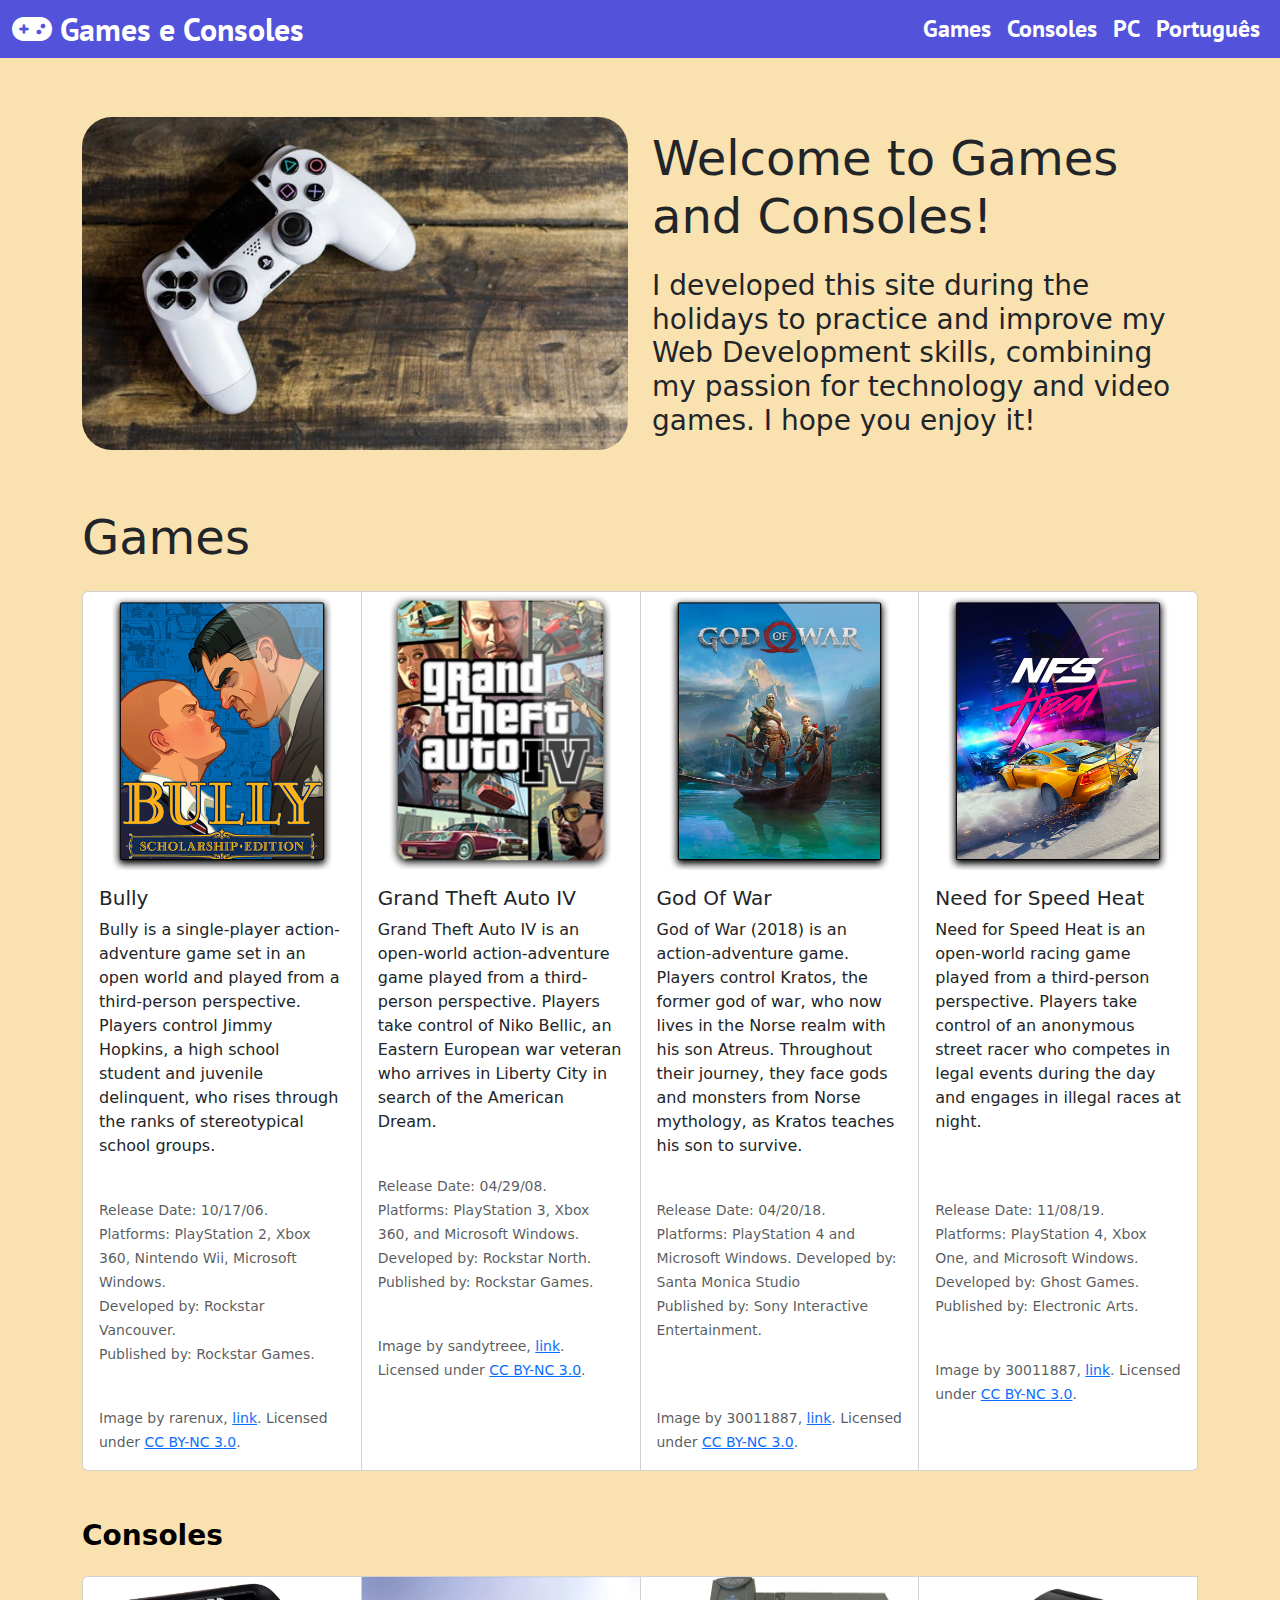
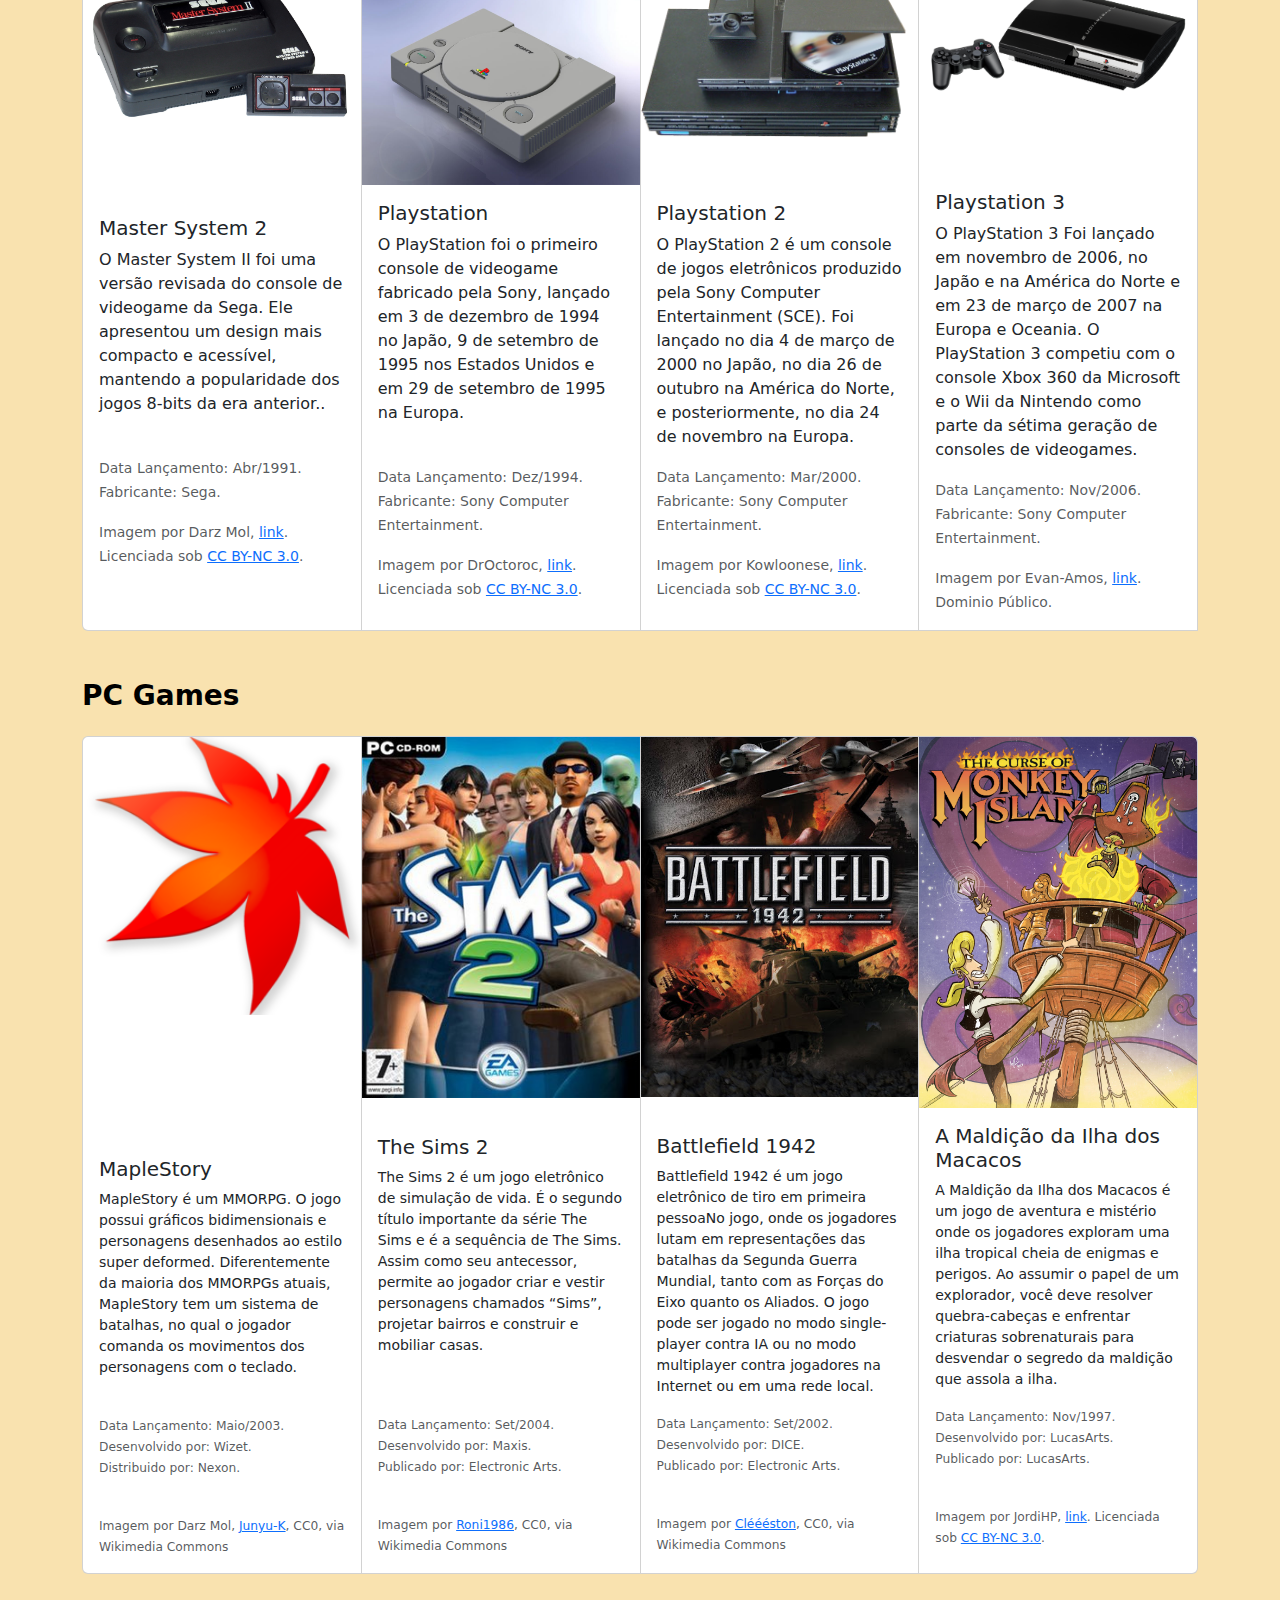
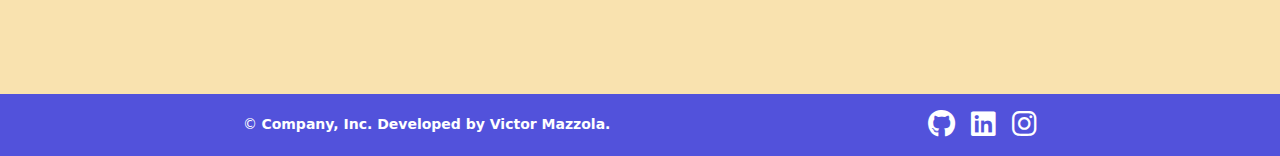
==== index-en.html @ b98959a1 "add english games section" ====
<!DOCTYPE html>
<html lang="pt-br">

<head>
    <meta charset="UTF-8">
    <meta name="viewport" content="width=device-width, initial-scale=1.0">
    <title>Projeto Games Favoritos</title>
    <link rel="icon" type="svg" sizes="32x32" href="./images/gamepad-solid.svg">
    <!-- Bootstrap -->
    <link href="https://cdn.jsdelivr.net/npm/bootstrap@5.3.3/dist/css/bootstrap.min.css" rel="stylesheet"
        integrity="sha384-QWTKZyjpPEjISv5WaRU9OFeRpok6YctnYmDr5pNlyT2bRjXh0JMhjY6hW+ALEwIH" crossorigin="anonymous">
    <link rel="stylesheet" href="https://cdnjs.cloudflare.com/ajax/libs/font-awesome/6.0.0-beta3/css/all.min.css">

    <!-- Fim Bootstrap -->

    <!-- Google Fonte -->
    <link rel="preconnect" href="https://fonts.googleapis.com">
    <link rel="preconnect" href="https://fonts.gstatic.com" crossorigin>
    <link href="https://fonts.googleapis.com/css2?family=PT+Sans:ital,wght@0,400;0,700;1,400;1,700&display=swap"
        rel="stylesheet">
    <!-- Fim Google Fonte -->



    <link rel="stylesheet" href="/css/styles.css">
    <link rel="stylesheet" href="/css/responsiveness.css">
</head>

<body>

    <header class="header-fluid mt-0 mb-5">
        <nav class="navbar navbar-expand-lg">
            <div class="container-fluid">
                <a class="navbar-brand titulo-grande hover-effect" href="#"><i
                        class="fa-solid fa-gamepad me-2"></i>Games e Consoles</a>
                <button class="navbar-toggler" type="button" data-bs-toggle="collapse"
                    data-bs-target="#navbarSupportedContent" aria-controls="navbarSupportedContent"
                    aria-expanded="false" aria-label="Toggle navigation">
                    <span class="navbar-toggler-icon"></span>
                </button>
                <div class="collapse navbar-collapse" id="navbarSupportedContent">
                    <ul class="navbar-nav ms-auto mb-2 mb-lg-0">
                        <li class="nav-item">
                            <a class="nav-link titulo-pequeno" aria-current="page" href="#games">Games</a>
                        </li>
                        <li class="nav-item titulo-pequeno">
                            <a class="nav-link" href="#consoles">Consoles</a>
                        </li>
                        <li class="nav-item titulo-pequeno">
                            <a class="nav-link" href="#pc">PC</a>
                        </li>
                        <li class="nav-item titulo-pequeno">
                            <a class="nav-link" href="./index.html">Português</a>
                        </li>
                    </ul>
                </div>
            </div>
        </nav>
    </header>

    <!-------------------------------------- start -------------------------------------->
    <section class="container start my-5" id="start">
        <div class="row d-flex align-items-center justify-content-between">
            <div class="col-lg-6 text-center">
                <img src="./images/dualshock.jpg" alt="PlayStation Controller" class="img-fluid dualshock">
            </div>
            <div class="col-lg-6">
                <h2 class="my-title medium-title display-5 my-4">Welcome to Games and Consoles!</h2>
                <h3 class="mb-4"> I developed this site during the holidays to practice and improve
                    my Web Development skills, combining my passion for technology and video games.
                    I hope you enjoy it!</h3>
            </div>
        </div>
    </section>
    <!-------------------------------------- end start -------------------------------------->


    <!-------------------------------------- inicio games ---------------------------------->
    <section class="container games my-5" id="games">
        <h2 class="my-title medium-title display-5 my-4">Games</h2>

        <div class="card-group">
            <div class="card">
                <img src="./images/bully.png" class="card-img-top" alt="Bully">
                <div class="card-body">
                    <h5 class="card-title">Bully</h5>
                    <p class="card-text">Bully is a single-player action-adventure game set in an open world and played
                        from a third-person perspective. Players control Jimmy Hopkins, a high school student and
                        juvenile delinquent, who rises through the ranks of stereotypical school groups.</p>
                    <br>
                    <p class="card-text"><small class="text-body-secondary">Release Date: 10/17/06. <br> Platforms:
                            PlayStation 2, Xbox 360, Nintendo Wii, Microsoft Windows. <br> Developed by: Rockstar
                            Vancouver. <br> Published by: Rockstar Games.</small></p>
                    <p class="card-text"><small class="text-muted"><br>Image by rarenux, <a
                                href="https://www.deviantart.com/rarenux/art/Bully-Scholarship-Edition-Icon-755858282"
                                target="_blank" rel="noopener noreferrer">link</a>. Licensed under <a
                                href="https://creativecommons.org/licenses/by-nc/3.0/" target="_blank"
                                rel="noopener noreferrer">CC BY-NC 3.0</a>.</small></p>
                </div>
            </div>
            <div class="card">
                <img src="./images/gta 4.png" class="card-img-top" alt="Gta IV">
                <div class="card-body">
                    <h5 class="card-title">Grand Theft Auto IV</h5>
                    <p class="card-text">Grand Theft Auto IV is an open-world action-adventure game played from a
                        third-person perspective. Players take control of Niko Bellic, an Eastern European war veteran
                        who arrives in Liberty City in search of the American Dream.</p>
                    <br>
                    <p class="card-text"><small class="text-body-secondary">Release Date: 04/29/08. <br> Platforms:
                            PlayStation 3, Xbox 360, and Microsoft Windows. <br> Developed by: Rockstar North. <br>
                            Published by: Rockstar Games.</small></p>
                    <p class="card-text"><small class="text-muted"><br>Image by sandytreee, <a
                                href="https://www.deviantart.com/sandytreee/art/GTA-IV-363279186" target="_blank"
                                rel="noopener noreferrer">link</a>. Licensed under <a
                                href="https://creativecommons.org/licenses/by-nc/3.0/" target="_blank"
                                rel="noopener noreferrer">CC BY-NC 3.0</a>.</small></p>
                </div>
            </div>
            <div class="card">
                <img src="./images/GodOfWar.png" class="card-img-top" alt="God of War">
                <div class="card-body">
                    <h5 class="card-title">God Of War</h5>
                    <p class="card-text">God of War (2018) is an action-adventure game. Players control Kratos, the
                        former god of war, who now lives in the Norse realm with his son Atreus. Throughout their
                        journey, they face gods and monsters from Norse mythology, as Kratos teaches his son to survive.
                    </p>
                    <br>
                    <p class="card-text"><small class="text-body-secondary">Release Date: 04/20/18. <br> Platforms:
                            PlayStation 4 and Microsoft Windows. Developed by: Santa Monica Studio <br> Published by:
                            Sony Interactive Entertainment.</small></p>
                    <br><br>
                    <p class="card-text"><small class="text-muted">Image by 30011887, <a
                                href="https://www.deviantart.com/30011887/art/God-Of-War-Icon-903920233" target="_blank"
                                rel="noopener noreferrer">link</a>. Licensed under <a
                                href="https://creativecommons.org/licenses/by-nc/3.0/" target="_blank"
                                rel="noopener noreferrer">CC BY-NC 3.0</a>.</small></p>
                </div>
            </div>
            <div class="card">
                <img src="./images/nfs heat.png" class="card-img-top" alt="Need for Speed Heat">
                <div class="card-body">
                    <h5 class="card-title">Need for Speed Heat</h5>
                    <p class="card-text">Need for Speed Heat is an open-world racing game played from a third-person
                        perspective. Players take control of an anonymous street racer who competes in legal events
                        during the day and engages in illegal races at night.</p>
                    <br><br>
                    <p class="card-text"><small class="text-body-secondary">Release Date: 11/08/19. <br> Platforms:
                            PlayStation 4, Xbox One, and Microsoft Windows. <br> Developed by: Ghost Games. <br>
                            Published by: Electronic Arts.</small></p>
                    <br>
                    <p class="card-text"><small class="text-muted">Image by 30011887, <a
                                href="https://www.deviantart.com/30011887/art/Need-For-Speed-Heat-Icon-809654886"
                                target="_blank" rel="noopener noreferrer">link</a>. Licensed under <a
                                href="https://creativecommons.org/licenses/by-nc/3.0/" target="_blank"
                                rel="noopener noreferrer">CC BY-NC 3.0</a>.</small></p>
                </div>
            </div>
        </div>
    </section>


    <!----------------------------------- fim games - -------------------------------------->

    <!-------------------------------------- inicio consoles ---------------------------------->
    <section class="container consoles my-5" id="consoles">
        <h2 class="my-title titulo-medio display-5 my-4">Consoles</h2>


        <div class="card-group">
            <div class="card">
                <img src="./images/Master_System_II.jpg" class="card-img-top" alt="Master System 2">
                <div class="card-body"><br><br><br>
                    <h5 class="card-title">Master System 2</h5>
                    <p class="card-text">O Master System II foi uma versão revisada do console de videogame da Sega. Ele
                        apresentou um design mais compacto e acessível, mantendo a popularidade dos jogos 8-bits da era
                        anterior..</p><br>
                    <p class="card-text"><small class="text-body-secondary">Data Lançamento: Abr/1991. <br> Fabricante:
                            Sega.</small></p>
                    <p class="card-text"><small class="text-muted">Imagem por Darz Mol, <a
                                href="https://commons.wikimedia.org/wiki/File:Master_System_II.jpg" target="_blank"
                                rel="noopener noreferrer">link</a>. Licenciada sob <a
                                href="https://creativecommons.org/licenses/by-nc/3.0/" target="_blank"
                                rel="noopener noreferrer">CC BY-NC 3.0</a>.</small></p>
                </div>
            </div>
            <div class="card">
                <img src="./images/playstation.jpg" class="card-img-top" alt="Playstation 1">
                <div class="card-body">
                    <h5 class="card-title">Playstation</h5>
                    <p class="card-text">O PlayStation foi o primeiro console de videogame fabricado pela Sony, lançado
                        em 3 de dezembro de 1994 no Japão, 9 de setembro de 1995 nos Estados Unidos e em 29 de setembro
                        de 1995 na Europa.</p>
                    <p class="card-text"><small class="text-body-secondary"><br>Data Lançamento: Dez/1994. <br>
                            Fabricante:
                            Sony Computer Entertainment.</small></p>
                    <p class="card-text"><small class="text-muted">Imagem por DrOctoroc, <a
                                href="https://www.deviantart.com/droctoroc/art/1-5-Scale-Sony-Playstation-501669407"
                                target="_blank" rel="noopener noreferrer">link</a>. Licenciada sob <a
                                href="https://creativecommons.org/licenses/by-nc/3.0/" target="_blank"
                                rel="noopener noreferrer">CC BY-NC 3.0</a>.</small></p>
                </div>
            </div>
            <div class="card">
                <img src="./images/playstation2.jpg" class="card-img-top" alt="Playstation 2">
                <div class="card-body">
                    <h5 class="card-title"><br><br>Playstation 2</h5>
                    <p class="card-text">O PlayStation 2 é um console de jogos eletrônicos produzido pela Sony Computer
                        Entertainment (SCE). Foi lançado no dia 4 de março de 2000 no Japão, no dia 26 de outubro na
                        América do Norte, e posteriormente, no dia 24 de novembro na Europa. </p>
                    <p class="card-text"><small class="text-body-secondary">Data Lançamento: Mar/2000. <br> Fabricante:
                            Sony Computer Entertainment.</small></p>
                    <p class="card-text"><small class="text-muted">Imagem por Kowloonese, <a
                                href="https://commons.wikimedia.org/wiki/File:PS2-_Both_original_and_slim.png"
                                target="_blank" rel="noopener noreferrer">link</a>. Licenciada sob <a
                                href="https://creativecommons.org/licenses/by-nc/3.0/" target="_blank"
                                rel="noopener noreferrer">CC BY-NC 3.0</a>.</small></p>
                </div>
            </div>
            <div class="card">
                <img src="./images/playstation3.jpg" class="card-img-top" alt="Playstation 3">
                <div class="card-body">
                    <h5 class="card-title"><br><br><br>Playstation 3</h5>
                    <p class="card-text">O PlayStation 3 Foi lançado em novembro de 2006, no Japão e na América do Norte
                        e em 23 de março de 2007 na Europa e Oceania. O PlayStation 3 competiu com o console Xbox 360 da
                        Microsoft e o Wii da Nintendo como parte da sétima geração de consoles de videogames.</p>
                    <p class="card-text"><small class="text-body-secondary">Data Lançamento: Nov/2006. <br> Fabricante:
                            Sony Computer Entertainment.</small></p>
                    <p class="card-text"><small class="text-muted">Imagem por Evan-Amos, <a
                                href="https://pt.wikipedia.org/wiki/PlayStation_3#/media/Ficheiro:Sony-PlayStation-3-CECHA01-wController-L.jpg"
                                target="_blank" rel="noopener noreferrer">link</a>. Dominio Público. <a href=""
                                target="_blank"></a>
                </div>
            </div>
        </div>



    </section>
    <!----------------------------------- fim consoles - -------------------------------------->

    <!-------------------------------------- inicio pc ---------------------------------->
    <section class="container pc my-5" id="pc">
        <h2 class="my-title titulo-medio display-5 my-4">PC Games</h2>


        <div class="card-group">
            <div class="card">
                <img src="./images/maplestory.png" class="card-img-top" alt="MapleStory">
                <div class="card-body"><br><br><br><br><br><br>
                    <h5 class="card-title">MapleStory</h5>
                    <p class="card-text">MapleStory é um MMORPG. O jogo possui
                        gráficos bidimensionais e personagens desenhados ao estilo super deformed. Diferentemente da
                        maioria dos MMORPGs atuais, MapleStory tem um sistema de batalhas, no qual o jogador comanda os
                        movimentos dos personagens com o teclado.</p><br>
                    <p class="card-text"><small class="text-body-secondary">Data Lançamento: Maio/2003. <br>
                            Desenvolvido por: Wizet. <br> Distribuido por:
                            Nexon.</small></p>
                    <p class="card-text"><small class="text-muted"><br>Imagem por Darz Mol, <a target="_blank"
                                href="https://commons.wikimedia.org/wiki/File:A_Maple_Icon_Like_MapleStory,May_2022.png">Junyu-K</a>,
                            CC0, via Wikimedia Commons </small></p>
                </div>
            </div>
            <div class="card">
                <img src="./images/Capa_TS2.jpg" class="card-img-top" alt="The Sims 2">
                <div class="card-body"><br>
                    <h5 class="card-title">The Sims 2</h5>
                    <p class="card-text">The Sims 2 é um jogo eletrônico de simulação de vida. É o segundo título
                        importante da série The Sims e é a sequência
                        de The Sims. Assim como seu antecessor, permite ao jogador criar e vestir personagens chamados
                        “Sims”, projetar bairros e construir e mobiliar casas.</p><br><br>
                    <p class="card-text"><small class="text-body-secondary">Data Lançamento: Set/2004. <br>
                            Desenvolvido por: Maxis. <br> Publicado por:
                            Electronic Arts.</small></p>
                    <p class="card-text"><small class="text-muted"><br>Imagem por <a target="_blank"
                                href="https://pt.wikipedia.org/wiki/Ficheiro:Capa_TS2.jpg#filelinks">Roni1986</a>,
                            CC0, via Wikimedia Commons </small></p>
                </div>
            </div>
            <div class="card">
                <img src="./images/battlefield.jpg" class="card-img-top" alt="Battlefield 1942">
                <div class="card-body"><br>
                    <h5 class="card-title">Battlefield 1942</h5>
                    <p class="card-text">Battlefield 1942 é um jogo eletrônico de tiro em primeira pessoaNo jogo, onde
                        os jogadores lutam em representações das batalhas da Segunda Guerra Mundial, tanto com as Forças
                        do Eixo quanto os Aliados. O jogo pode ser jogado no modo single-player contra IA ou no modo
                        multiplayer contra jogadores na
                        Internet ou em uma rede local.</p>
                    <p class="card-text"><small class="text-body-secondary">Data Lançamento: Set/2002. <br>
                            Desenvolvido por: DICE. <br> Publicado por:
                            Electronic Arts.</small></p>
                    <p class="card-text"><small class="text-muted"><br> Imagem por <a target="_blank"
                                href="https://pt.wikipedia.org/wiki/Ficheiro:Battlefield_1942_capa.png">Cléééston</a>,
                            CC0, via Wikimedia Commons </small></p>
                </div>
            </div>
            <div class="card">
                <img src="./images/monkey_island.jpg" class="card-img-top" alt="A Maldição da Ilha dos Macacos">
                <div class="card-body">
                    <h5 class="card-title">A Maldição da Ilha dos Macacos</h5>
                    <p class="card-text">A Maldição da Ilha dos Macacos é um jogo de aventura e mistério onde os
                        jogadores exploram uma ilha tropical cheia de enigmas e perigos. Ao assumir o papel de um
                        explorador, você deve resolver quebra-cabeças e enfrentar criaturas sobrenaturais para desvendar
                        o segredo da maldição que assola a ilha.</p>
                    <p class="card-text"><small class="text-body-secondary">Data Lançamento: Nov/1997. <br>
                            Desenvolvido por: LucasArts. <br> Publicado por:
                            LucasArts.</small></p>
                    <p class="card-text"><small class="text-muted"><br>Imagem por JordiHP, <a
                                href="https://www.deviantart.com/jordihp/art/Monkey-Island-3-Cover-865974500"
                                target="_blank" rel="noopener noreferrer">link</a>. Licenciada sob <a
                                href="https://creativecommons.org/licenses/by-nc/3.0/" target="_blank"
                                rel="noopener noreferrer">CC BY-NC 3.0</a>.</small></p>
                </div>
            </div>
        </div>



    </section>
    <!----------------------------------- fim pc - -------------------------------------->



    <!-- Bootstrap Bundle with Popper -->
    <script src="https://cdn.jsdelivr.net/npm/bootstrap@5.3.3/dist/js/bootstrap.bundle.min.js"></script>

    <!---------------------------- Inicio Footer --------------------------------->
    <br><br><br>
    <footer class="footer custom-footer">
        <span class="mb-3 mb-md-0">&copy; <b> Company, Inc. Developed by Victor Mazzola.</b></span>

        <ul class="nav col-md-4 justify-content-end list-unstyled d-flex">
            <li class="ms-3"><a class="text-body-secondary" href="https://github.com/vicmazzola" target="_blank"><i
                        class="fa-brands fa-github fa-2x"></i></a></li>
            <li class="ms-3"><a class="text-body-secondary" href="https://www.linkedin.com/in/victor-mazzola-59aa291a0/"
                    target="_blank"><i class="fa-brands fa-linkedin fa-2x"></i></a></li>
            <li class="ms-3"><a class="text-body-secondary" href="https://instagram.com/mazzola_" target="_blank"><i
                        class="fa-brands fa-instagram fa-2x"></i></a></li>
        </ul>
    </footer>
    <!---------------------------- Fim Footer --------------------------------->


</body>

</html>
---- css/styles.css ----
header {
    font-family: "PT Sans", sans-serif;
    background-color: #5252DB ;
    
}

body, html {
    overflow-x: hidden;
    
}

body {
    background-color: #F9E2AF ;
}

.titulo-grande {
    font-size: 2rem; 
    font-weight: bold; 
    color: #ffffff; 
}

.titulo-medio {
    font-size: 1.75rem; 
    font-weight: bold; 
    color: #000000; 

}

.titulo-pequeno {
    font-size: 1.5rem; 
    font-weight: bold; 
    color: #000000; 

}

/* --------------------------- START NAV BAR ------------------------------------------- */

.navbar {
    margin: 0;
    padding: 0;
    width: 100%;
    display: flex;
    justify-content: space-between; 
    align-items: center; 
}



.navbar-brand {
    color: #FFFFFF; 
    text-decoration: none; 
}

.navbar-brand:hover {
    color: #000000; 
    
}


.navbar-nav .nav-link {
    color: #FFFFFF; 
}


.navbar-nav .nav-link:hover {
    color: #000000; 
}

/* --------------------------- END NAV BAR -------------------------------------- */


.dualshock {
    border-radius: 30px;
}

.dualshock:hover {
    transform: scale(1.01);
    transition: transform 0.3s ease; 
    
}

/* --------------------------- CARDS ------------------------------------------- */


.card {
    transition: transform 0.3s ease;
    position: relative;
    overflow: hidden; 
}

.card:hover {
    transform: scale(1.02); 
}

.card img {
    transition: transform 0.3s ease;
}

.card:hover img {
    transform: scale(1.02); 
} 

/* --------------------------- END CARDS ---------------------------------------- */


/* --------------------------- FOOTER ------------------------------------------- */

.custom-footer {
    display: flex;
    flex-wrap: wrap;
    justify-content: center;
    align-items: center;
    padding-top: 1rem;    
    padding-bottom: 1rem; 
    background-color: #5252DB;
    color: white;
    
    

}

.custom-footer a {
    color: white !important; /* Garante que os links também fiquem brancos */
}



/* --------------------------- END FOOTER ------------------------------------------- */
---- css/responsiveness.css ----
@media (max-width: 430px) {
    .header-fluid {
        display: flex;
        flex-direction: column;
        
    }

    .titulo-grande {
        font-size: 1.75rem;
    }
    
    .titulo-medio {
        font-size: 1.50rem;
    }

    .navbar-toggler {
        margin-bottom: 15px; 
    }

    .navbar-toggler {
        margin-top: 15px; 
    }

    .navbar-brand:hover {
        color: white; 
        
    }
}
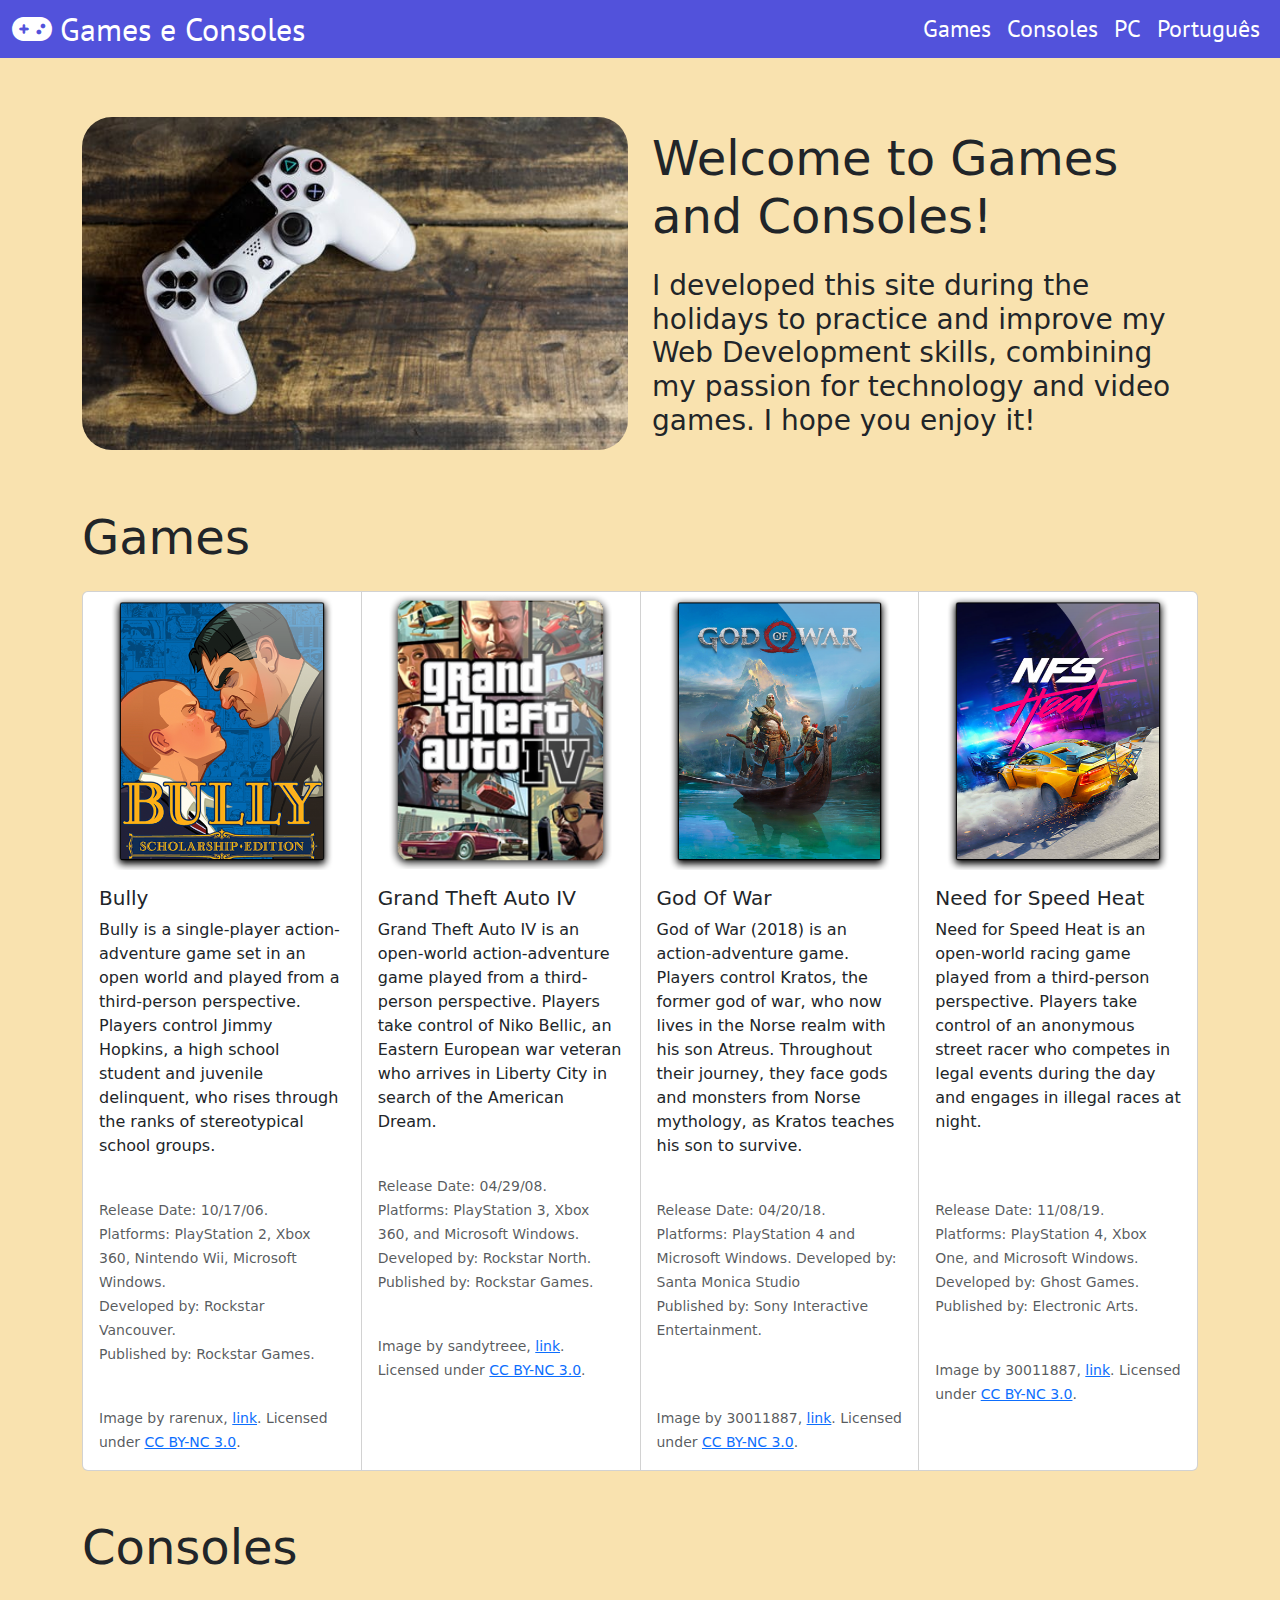
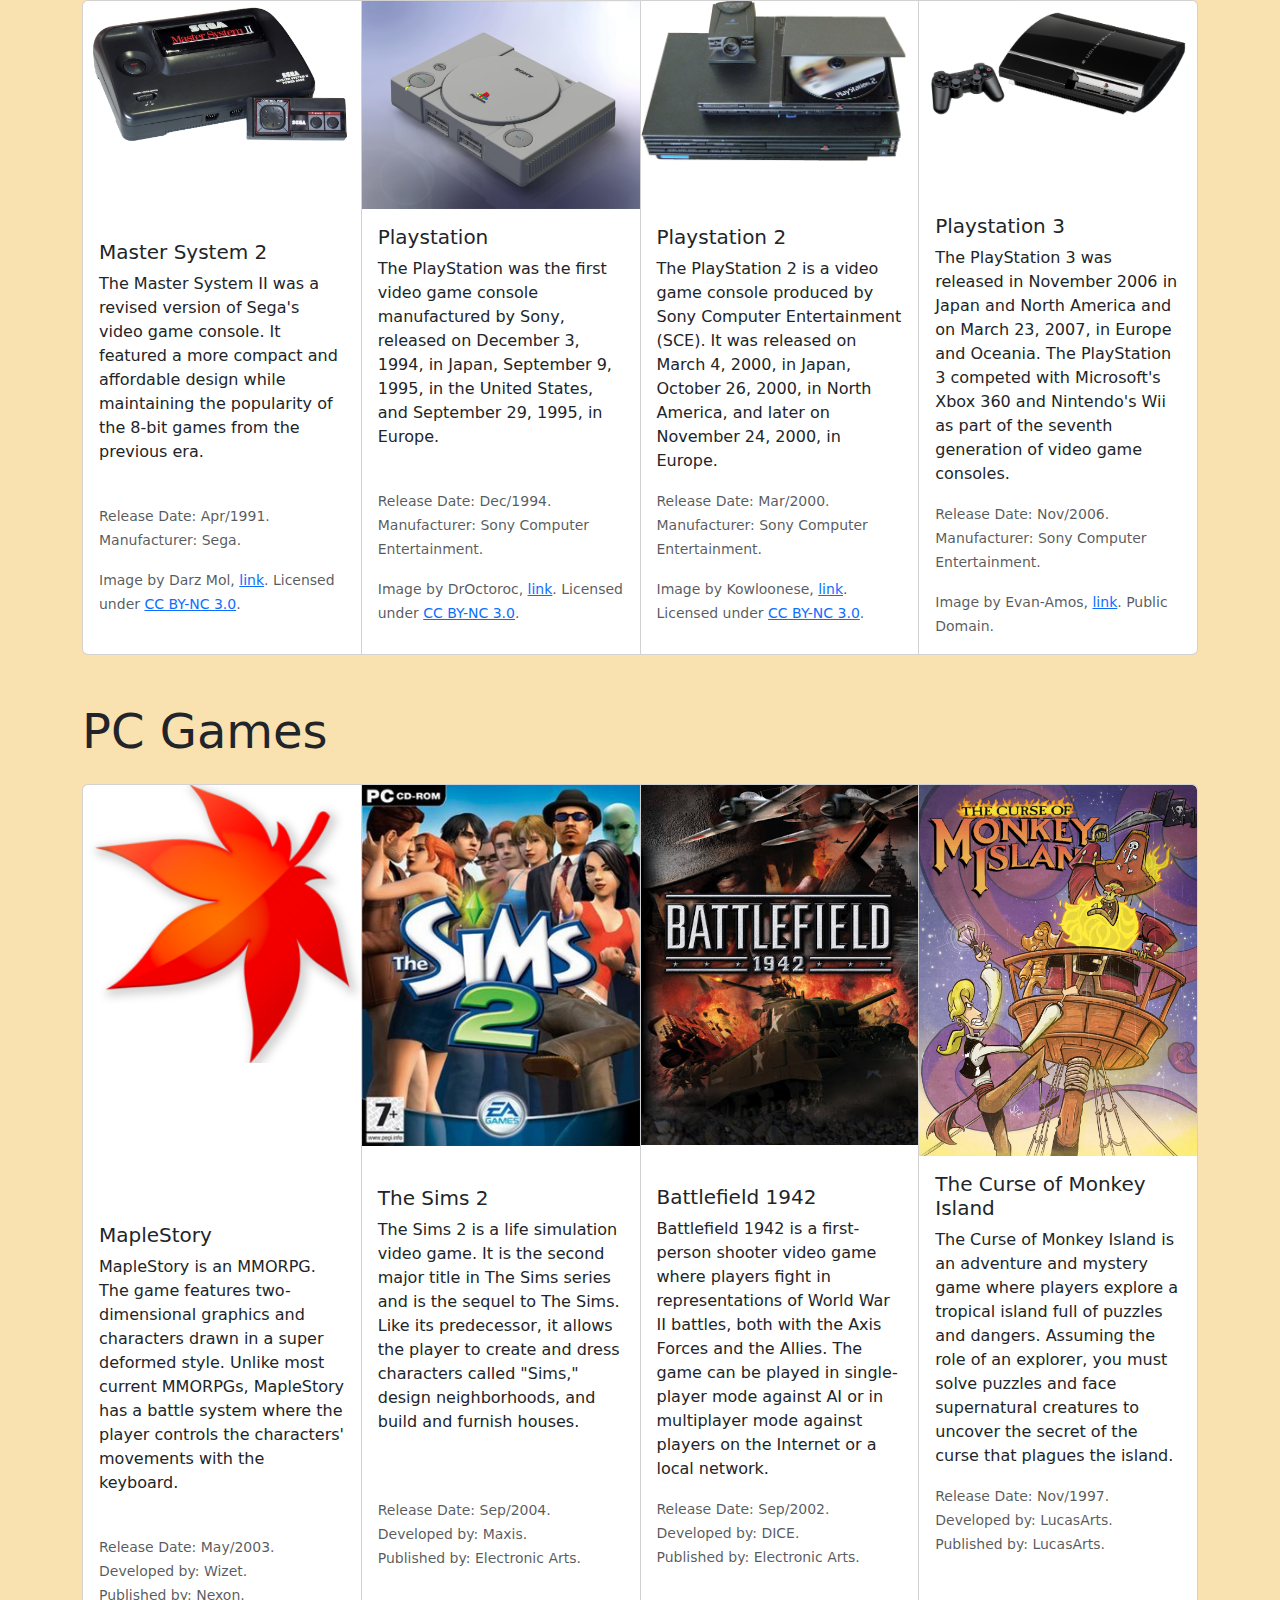
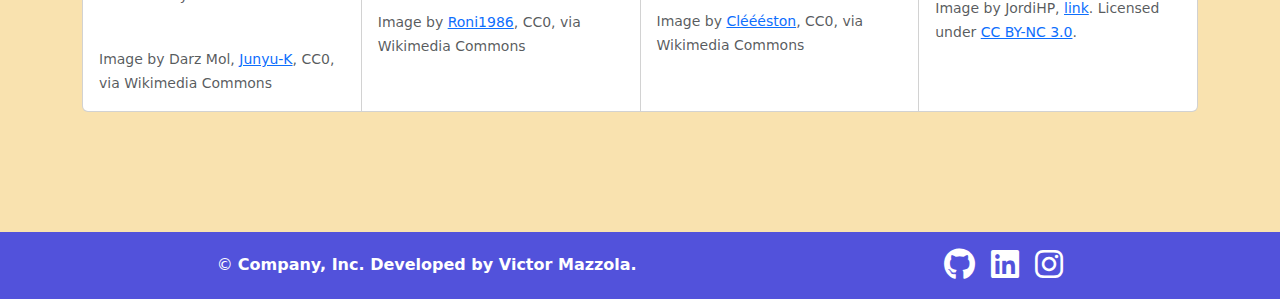
==== commit ab6e5d0d: "finish section pc" ====
--- a/index-en.html
+++ b/index-en.html
@@ -75,7 +75,7 @@
     <!-------------------------------------- end start -------------------------------------->
 
 
-    <!-------------------------------------- inicio games ---------------------------------->
+    <!-------------------------------------- start games ---------------------------------->
     <section class="container games my-5" id="games">
         <h2 class="my-title medium-title display-5 my-4">Games</h2>
 
@@ -157,166 +157,100 @@
             </div>
         </div>
     </section>
-
-
-    <!----------------------------------- fim games - -------------------------------------->
-
-    <!-------------------------------------- inicio consoles ---------------------------------->
+    <!----------------------------------- end games - -------------------------------------->
+
+
+    <!-------------------------------------- start consoles ---------------------------------->
     <section class="container consoles my-5" id="consoles">
-        <h2 class="my-title titulo-medio display-5 my-4">Consoles</h2>
-
-
+        <h2 class="my-title medium-title display-5 my-4">Consoles</h2>
+    
         <div class="card-group">
             <div class="card">
                 <img src="./images/Master_System_II.jpg" class="card-img-top" alt="Master System 2">
                 <div class="card-body"><br><br><br>
                     <h5 class="card-title">Master System 2</h5>
-                    <p class="card-text">O Master System II foi uma versão revisada do console de videogame da Sega. Ele
-                        apresentou um design mais compacto e acessível, mantendo a popularidade dos jogos 8-bits da era
-                        anterior..</p><br>
-                    <p class="card-text"><small class="text-body-secondary">Data Lançamento: Abr/1991. <br> Fabricante:
-                            Sega.</small></p>
-                    <p class="card-text"><small class="text-muted">Imagem por Darz Mol, <a
-                                href="https://commons.wikimedia.org/wiki/File:Master_System_II.jpg" target="_blank"
-                                rel="noopener noreferrer">link</a>. Licenciada sob <a
-                                href="https://creativecommons.org/licenses/by-nc/3.0/" target="_blank"
-                                rel="noopener noreferrer">CC BY-NC 3.0</a>.</small></p>
+                    <p class="card-text">The Master System II was a revised version of Sega's video game console. It featured a more compact and affordable design while maintaining the popularity of the 8-bit games from the previous era.</p><br>
+                    <p class="card-text"><small class="text-body-secondary">Release Date: Apr/1991. <br> Manufacturer: Sega.</small></p>
+                    <p class="card-text"><small class="text-muted">Image by Darz Mol, <a href="https://commons.wikimedia.org/wiki/File:Master_System_II.jpg" target="_blank" rel="noopener noreferrer">link</a>. Licensed under <a href="https://creativecommons.org/licenses/by-nc/3.0/" target="_blank" rel="noopener noreferrer">CC BY-NC 3.0</a>.</small></p>
                 </div>
             </div>
             <div class="card">
                 <img src="./images/playstation.jpg" class="card-img-top" alt="Playstation 1">
                 <div class="card-body">
                     <h5 class="card-title">Playstation</h5>
-                    <p class="card-text">O PlayStation foi o primeiro console de videogame fabricado pela Sony, lançado
-                        em 3 de dezembro de 1994 no Japão, 9 de setembro de 1995 nos Estados Unidos e em 29 de setembro
-                        de 1995 na Europa.</p>
-                    <p class="card-text"><small class="text-body-secondary"><br>Data Lançamento: Dez/1994. <br>
-                            Fabricante:
-                            Sony Computer Entertainment.</small></p>
-                    <p class="card-text"><small class="text-muted">Imagem por DrOctoroc, <a
-                                href="https://www.deviantart.com/droctoroc/art/1-5-Scale-Sony-Playstation-501669407"
-                                target="_blank" rel="noopener noreferrer">link</a>. Licenciada sob <a
-                                href="https://creativecommons.org/licenses/by-nc/3.0/" target="_blank"
-                                rel="noopener noreferrer">CC BY-NC 3.0</a>.</small></p>
+                    <p class="card-text">The PlayStation was the first video game console manufactured by Sony, released on December 3, 1994, in Japan, September 9, 1995, in the United States, and September 29, 1995, in Europe.</p>
+                    <p class="card-text"><small class="text-body-secondary"><br>Release Date: Dec/1994. <br> Manufacturer: Sony Computer Entertainment.</small></p>
+                    <p class="card-text"><small class="text-muted">Image by DrOctoroc, <a href="https://www.deviantart.com/droctoroc/art/1-5-Scale-Sony-Playstation-501669407" target="_blank" rel="noopener noreferrer">link</a>. Licensed under <a href="https://creativecommons.org/licenses/by-nc/3.0/" target="_blank" rel="noopener noreferrer">CC BY-NC 3.0</a>.</small></p>
                 </div>
             </div>
             <div class="card">
                 <img src="./images/playstation2.jpg" class="card-img-top" alt="Playstation 2">
                 <div class="card-body">
                     <h5 class="card-title"><br><br>Playstation 2</h5>
-                    <p class="card-text">O PlayStation 2 é um console de jogos eletrônicos produzido pela Sony Computer
-                        Entertainment (SCE). Foi lançado no dia 4 de março de 2000 no Japão, no dia 26 de outubro na
-                        América do Norte, e posteriormente, no dia 24 de novembro na Europa. </p>
-                    <p class="card-text"><small class="text-body-secondary">Data Lançamento: Mar/2000. <br> Fabricante:
-                            Sony Computer Entertainment.</small></p>
-                    <p class="card-text"><small class="text-muted">Imagem por Kowloonese, <a
-                                href="https://commons.wikimedia.org/wiki/File:PS2-_Both_original_and_slim.png"
-                                target="_blank" rel="noopener noreferrer">link</a>. Licenciada sob <a
-                                href="https://creativecommons.org/licenses/by-nc/3.0/" target="_blank"
-                                rel="noopener noreferrer">CC BY-NC 3.0</a>.</small></p>
+                    <p class="card-text">The PlayStation 2 is a video game console produced by Sony Computer Entertainment (SCE). It was released on March 4, 2000, in Japan, October 26, 2000, in North America, and later on November 24, 2000, in Europe.</p>
+                    <p class="card-text"><small class="text-body-secondary">Release Date: Mar/2000. <br> Manufacturer: Sony Computer Entertainment.</small></p>
+                    <p class="card-text"><small class="text-muted">Image by Kowloonese, <a href="https://commons.wikimedia.org/wiki/File:PS2-_Both_original_and_slim.png" target="_blank" rel="noopener noreferrer">link</a>. Licensed under <a href="https://creativecommons.org/licenses/by-nc/3.0/" target="_blank" rel="noopener noreferrer">CC BY-NC 3.0</a>.</small></p>
                 </div>
             </div>
             <div class="card">
                 <img src="./images/playstation3.jpg" class="card-img-top" alt="Playstation 3">
                 <div class="card-body">
                     <h5 class="card-title"><br><br><br>Playstation 3</h5>
-                    <p class="card-text">O PlayStation 3 Foi lançado em novembro de 2006, no Japão e na América do Norte
-                        e em 23 de março de 2007 na Europa e Oceania. O PlayStation 3 competiu com o console Xbox 360 da
-                        Microsoft e o Wii da Nintendo como parte da sétima geração de consoles de videogames.</p>
-                    <p class="card-text"><small class="text-body-secondary">Data Lançamento: Nov/2006. <br> Fabricante:
-                            Sony Computer Entertainment.</small></p>
-                    <p class="card-text"><small class="text-muted">Imagem por Evan-Amos, <a
-                                href="https://pt.wikipedia.org/wiki/PlayStation_3#/media/Ficheiro:Sony-PlayStation-3-CECHA01-wController-L.jpg"
-                                target="_blank" rel="noopener noreferrer">link</a>. Dominio Público. <a href=""
-                                target="_blank"></a>
-                </div>
-            </div>
-        </div>
-
-
-
-    </section>
-    <!----------------------------------- fim consoles - -------------------------------------->
-
-    <!-------------------------------------- inicio pc ---------------------------------->
+                    <p class="card-text">The PlayStation 3 was released in November 2006 in Japan and North America and on March 23, 2007, in Europe and Oceania. The PlayStation 3 competed with Microsoft's Xbox 360 and Nintendo's Wii as part of the seventh generation of video game consoles.</p>
+                    <p class="card-text"><small class="text-body-secondary">Release Date: Nov/2006. <br> Manufacturer: Sony Computer Entertainment.</small></p>
+                    <p class="card-text"><small class="text-muted">Image by Evan-Amos, <a href="https://pt.wikipedia.org/wiki/PlayStation_3#/media/Ficheiro:Sony-PlayStation-3-CECHA01-wController-L.jpg" target="_blank" rel="noopener noreferrer">link</a>. Public Domain.</small></p>
+                </div>
+            </div>
+        </div>
+    </section>
+    
+    <!----------------------------------- end consoles - -------------------------------------->
+
+    <!-------------------------------------- start pc ---------------------------------->
     <section class="container pc my-5" id="pc">
-        <h2 class="my-title titulo-medio display-5 my-4">PC Games</h2>
-
-
+        <h2 class="my-title medium-title display-5 my-4">PC Games</h2>
+    
         <div class="card-group">
             <div class="card">
                 <img src="./images/maplestory.png" class="card-img-top" alt="MapleStory">
                 <div class="card-body"><br><br><br><br><br><br>
                     <h5 class="card-title">MapleStory</h5>
-                    <p class="card-text">MapleStory é um MMORPG. O jogo possui
-                        gráficos bidimensionais e personagens desenhados ao estilo super deformed. Diferentemente da
-                        maioria dos MMORPGs atuais, MapleStory tem um sistema de batalhas, no qual o jogador comanda os
-                        movimentos dos personagens com o teclado.</p><br>
-                    <p class="card-text"><small class="text-body-secondary">Data Lançamento: Maio/2003. <br>
-                            Desenvolvido por: Wizet. <br> Distribuido por:
-                            Nexon.</small></p>
-                    <p class="card-text"><small class="text-muted"><br>Imagem por Darz Mol, <a target="_blank"
-                                href="https://commons.wikimedia.org/wiki/File:A_Maple_Icon_Like_MapleStory,May_2022.png">Junyu-K</a>,
-                            CC0, via Wikimedia Commons </small></p>
+                    <p class="card-text">MapleStory is an MMORPG. The game features two-dimensional graphics and characters drawn in a super deformed style. Unlike most current MMORPGs, MapleStory has a battle system where the player controls the characters' movements with the keyboard.</p><br>
+                    <p class="card-text"><small class="text-body-secondary">Release Date: May/2003. <br> Developed by: Wizet. <br> Published by: Nexon.</small></p>
+                    <p class="card-text"><small class="text-muted"><br>Image by Darz Mol, <a target="_blank" href="https://commons.wikimedia.org/wiki/File:A_Maple_Icon_Like_MapleStory,May_2022.png">Junyu-K</a>, CC0, via Wikimedia Commons </small></p>
                 </div>
             </div>
             <div class="card">
                 <img src="./images/Capa_TS2.jpg" class="card-img-top" alt="The Sims 2">
                 <div class="card-body"><br>
                     <h5 class="card-title">The Sims 2</h5>
-                    <p class="card-text">The Sims 2 é um jogo eletrônico de simulação de vida. É o segundo título
-                        importante da série The Sims e é a sequência
-                        de The Sims. Assim como seu antecessor, permite ao jogador criar e vestir personagens chamados
-                        “Sims”, projetar bairros e construir e mobiliar casas.</p><br><br>
-                    <p class="card-text"><small class="text-body-secondary">Data Lançamento: Set/2004. <br>
-                            Desenvolvido por: Maxis. <br> Publicado por:
-                            Electronic Arts.</small></p>
-                    <p class="card-text"><small class="text-muted"><br>Imagem por <a target="_blank"
-                                href="https://pt.wikipedia.org/wiki/Ficheiro:Capa_TS2.jpg#filelinks">Roni1986</a>,
-                            CC0, via Wikimedia Commons </small></p>
+                    <p class="card-text">The Sims 2 is a life simulation video game. It is the second major title in The Sims series and is the sequel to The Sims. Like its predecessor, it allows the player to create and dress characters called "Sims," design neighborhoods, and build and furnish houses.</p><br><br>
+                    <p class="card-text"><small class="text-body-secondary">Release Date: Sep/2004. <br> Developed by: Maxis. <br> Published by: Electronic Arts.</small></p>
+                    <p class="card-text"><small class="text-muted"><br>Image by <a target="_blank" href="https://pt.wikipedia.org/wiki/Ficheiro:Capa_TS2.jpg#filelinks">Roni1986</a>, CC0, via Wikimedia Commons </small></p>
                 </div>
             </div>
             <div class="card">
                 <img src="./images/battlefield.jpg" class="card-img-top" alt="Battlefield 1942">
                 <div class="card-body"><br>
                     <h5 class="card-title">Battlefield 1942</h5>
-                    <p class="card-text">Battlefield 1942 é um jogo eletrônico de tiro em primeira pessoaNo jogo, onde
-                        os jogadores lutam em representações das batalhas da Segunda Guerra Mundial, tanto com as Forças
-                        do Eixo quanto os Aliados. O jogo pode ser jogado no modo single-player contra IA ou no modo
-                        multiplayer contra jogadores na
-                        Internet ou em uma rede local.</p>
-                    <p class="card-text"><small class="text-body-secondary">Data Lançamento: Set/2002. <br>
-                            Desenvolvido por: DICE. <br> Publicado por:
-                            Electronic Arts.</small></p>
-                    <p class="card-text"><small class="text-muted"><br> Imagem por <a target="_blank"
-                                href="https://pt.wikipedia.org/wiki/Ficheiro:Battlefield_1942_capa.png">Cléééston</a>,
-                            CC0, via Wikimedia Commons </small></p>
-                </div>
-            </div>
-            <div class="card">
-                <img src="./images/monkey_island.jpg" class="card-img-top" alt="A Maldição da Ilha dos Macacos">
-                <div class="card-body">
-                    <h5 class="card-title">A Maldição da Ilha dos Macacos</h5>
-                    <p class="card-text">A Maldição da Ilha dos Macacos é um jogo de aventura e mistério onde os
-                        jogadores exploram uma ilha tropical cheia de enigmas e perigos. Ao assumir o papel de um
-                        explorador, você deve resolver quebra-cabeças e enfrentar criaturas sobrenaturais para desvendar
-                        o segredo da maldição que assola a ilha.</p>
-                    <p class="card-text"><small class="text-body-secondary">Data Lançamento: Nov/1997. <br>
-                            Desenvolvido por: LucasArts. <br> Publicado por:
-                            LucasArts.</small></p>
-                    <p class="card-text"><small class="text-muted"><br>Imagem por JordiHP, <a
-                                href="https://www.deviantart.com/jordihp/art/Monkey-Island-3-Cover-865974500"
-                                target="_blank" rel="noopener noreferrer">link</a>. Licenciada sob <a
-                                href="https://creativecommons.org/licenses/by-nc/3.0/" target="_blank"
-                                rel="noopener noreferrer">CC BY-NC 3.0</a>.</small></p>
-                </div>
-            </div>
-        </div>
-
-
-
-    </section>
-    <!----------------------------------- fim pc - -------------------------------------->
+                    <p class="card-text">Battlefield 1942 is a first-person shooter video game where players fight in representations of World War II battles, both with the Axis Forces and the Allies. The game can be played in single-player mode against AI or in multiplayer mode against players on the Internet or a local network.</p>
+                    <p class="card-text"><small class="text-body-secondary">Release Date: Sep/2002. <br> Developed by: DICE. <br> Published by: Electronic Arts.</small></p>
+                    <p class="card-text"><small class="text-muted"><br> Image by <a target="_blank" href="https://pt.wikipedia.org/wiki/Ficheiro:Battlefield_1942_capa.png">Cléééston</a>, CC0, via Wikimedia Commons </small></p>
+                </div>
+            </div>
+            <div class="card">
+                <img src="./images/monkey_island.jpg" class="card-img-top" alt="The Curse of Monkey Island">
+                <div class="card-body">
+                    <h5 class="card-title">The Curse of Monkey Island</h5>
+                    <p class="card-text">The Curse of Monkey Island is an adventure and mystery game where players explore a tropical island full of puzzles and dangers. Assuming the role of an explorer, you must solve puzzles and face supernatural creatures to uncover the secret of the curse that plagues the island.</p>
+                    <p class="card-text"><small class="text-body-secondary">Release Date: Nov/1997. <br> Developed by: LucasArts. <br> Published by: LucasArts.</small></p>
+                    <p class="card-text"><small class="text-muted"><br>Image by JordiHP, <a href="https://www.deviantart.com/jordihp/art/Monkey-Island-3-Cover-865974500" target="_blank" rel="noopener noreferrer">link</a>. Licensed under <a href="https://creativecommons.org/licenses/by-nc/3.0/" target="_blank" rel="noopener noreferrer">CC BY-NC 3.0</a>.</small></p>
+                </div>
+            </div>
+        </div>
+    </section>
+    
+    <!----------------------------------- end pc - -------------------------------------->
 
 
 
--- a/css/styles.css
+++ b/css/styles.css
@@ -9,29 +9,36 @@
     
 }
 
+p {
+    font-size: 16px;
+}
+
 body {
     background-color: #F9E2AF ;
 }
 
 .titulo-grande {
     font-size: 2rem; 
-    font-weight: bold; 
+    font-weight: ; 
     color: #ffffff; 
 }
 
 .titulo-medio {
     font-size: 1.75rem; 
-    font-weight: bold; 
+    font-weight: ; 
     color: #000000; 
 
 }
 
 .titulo-pequeno {
     font-size: 1.5rem; 
-    font-weight: bold; 
+    font-weight: ; 
     color: #000000; 
 
 }
+
+
+
 
 /* --------------------------- START NAV BAR ------------------------------------------- */
 
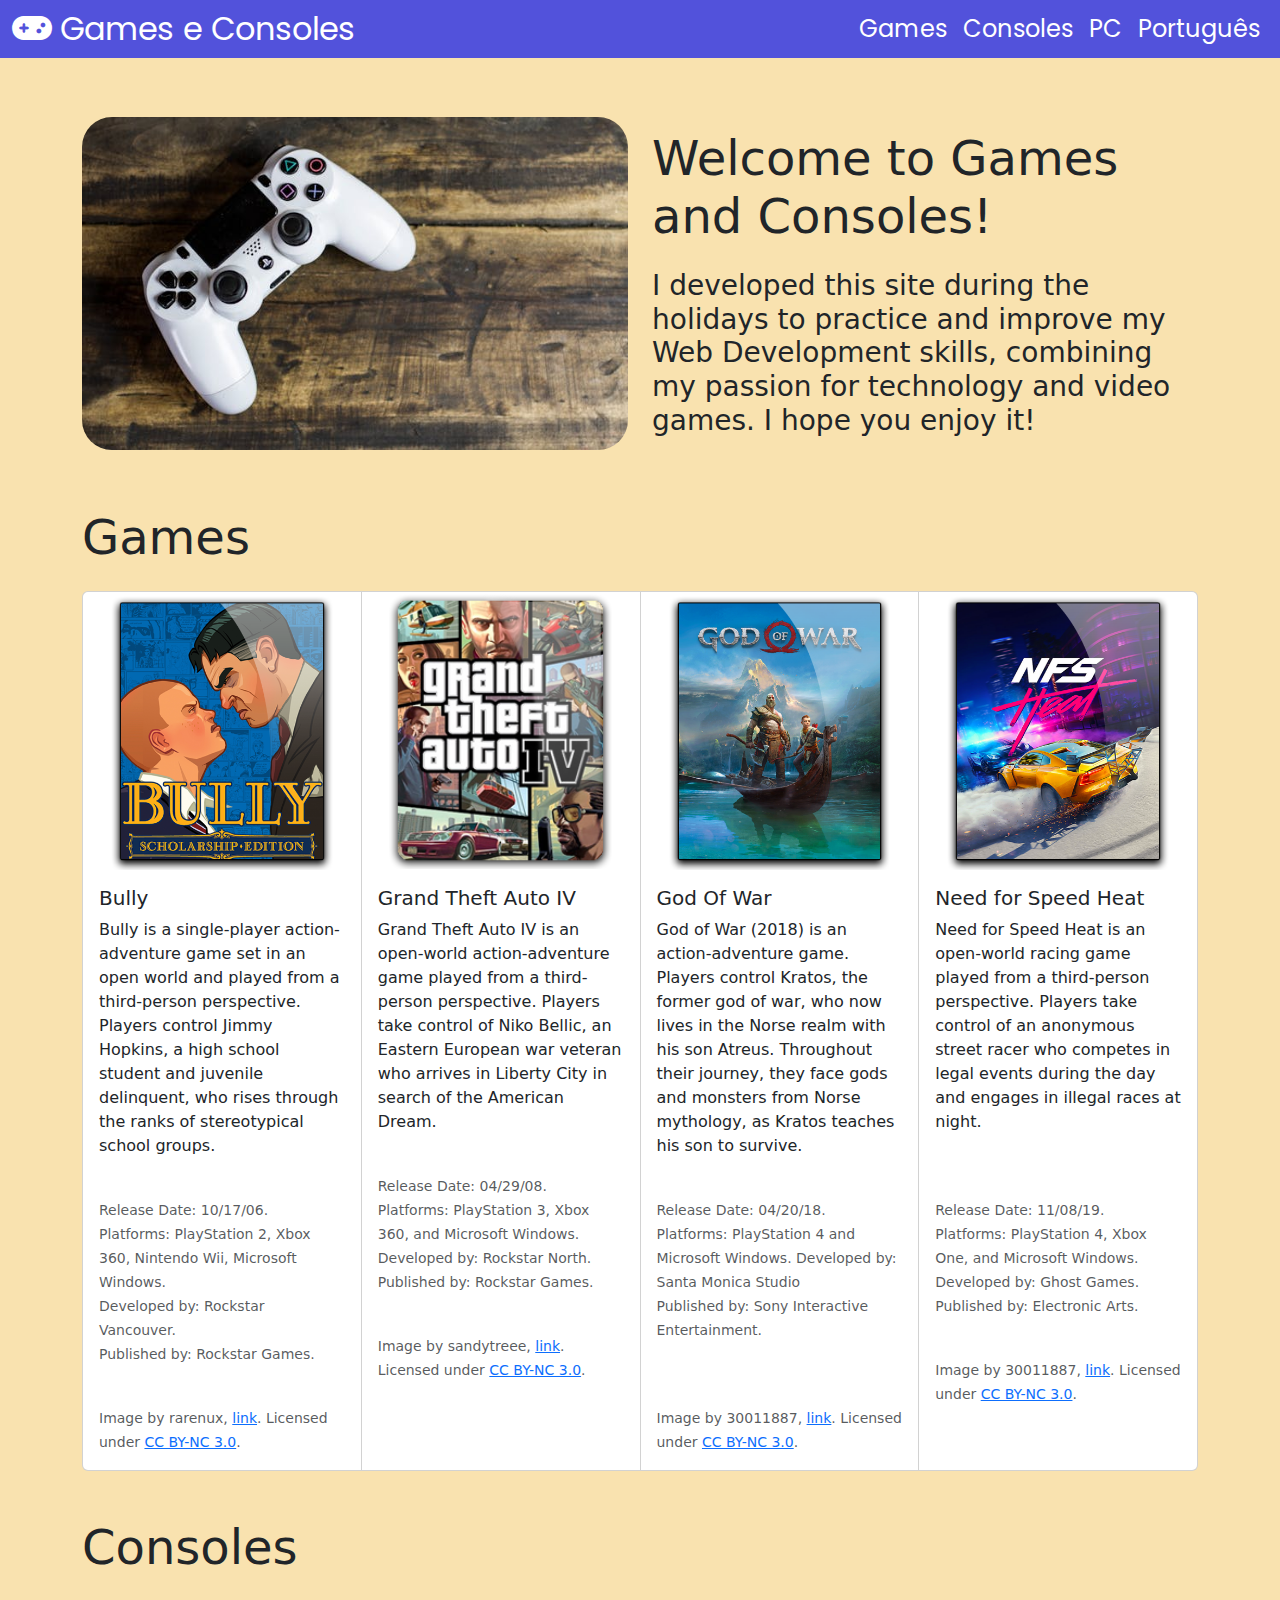
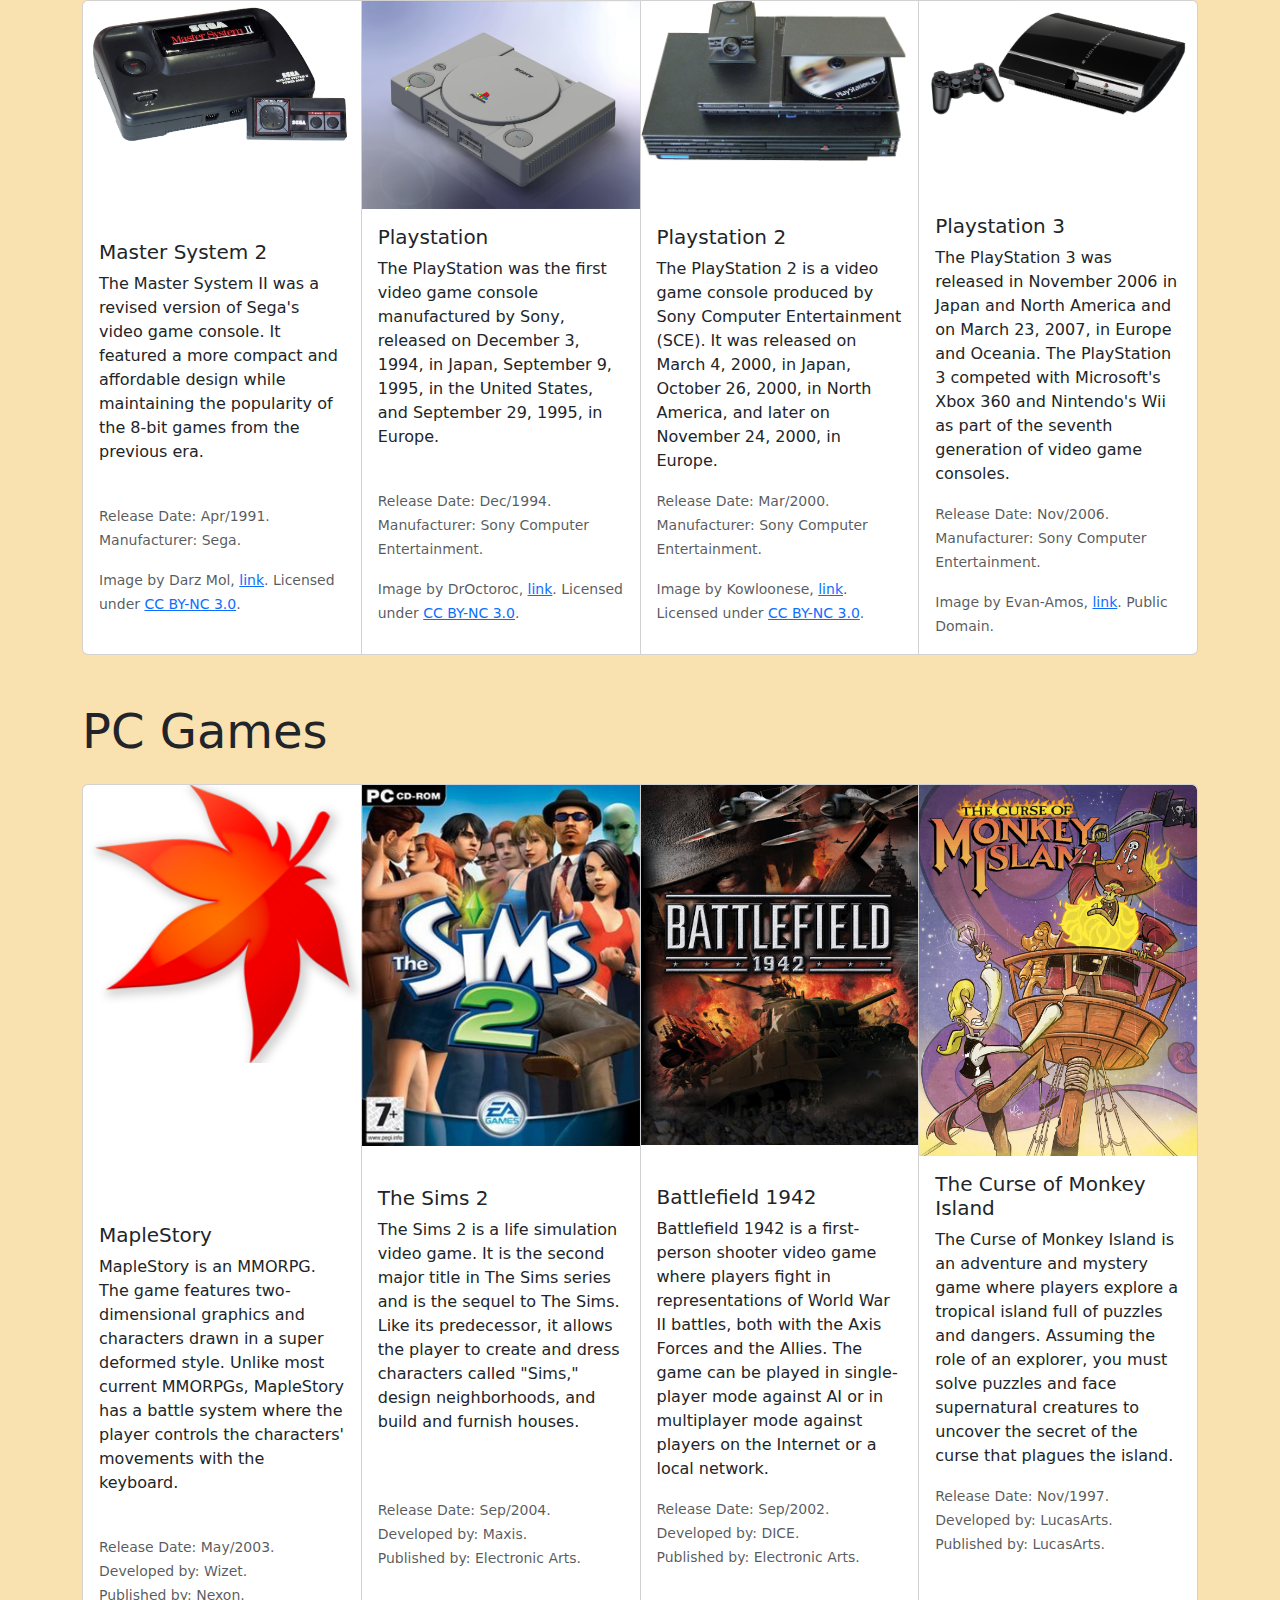
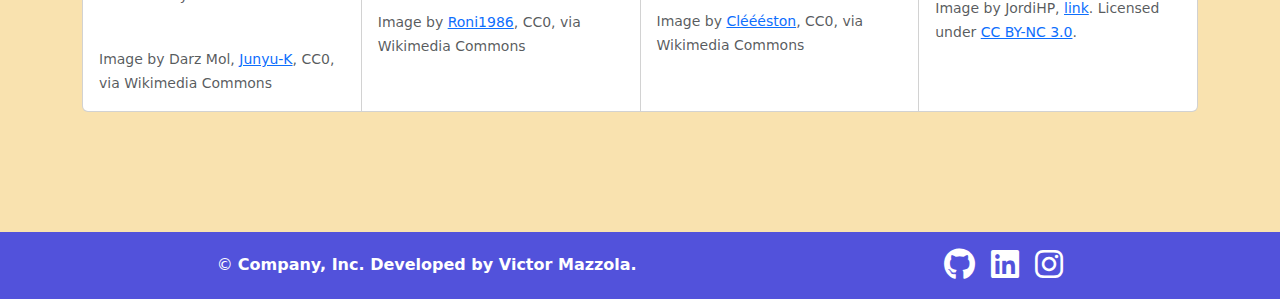
==== commit edfe6ea2: "change font family" ====
--- a/index-en.html
+++ b/index-en.html
@@ -10,21 +10,20 @@
     <link href="https://cdn.jsdelivr.net/npm/bootstrap@5.3.3/dist/css/bootstrap.min.css" rel="stylesheet"
         integrity="sha384-QWTKZyjpPEjISv5WaRU9OFeRpok6YctnYmDr5pNlyT2bRjXh0JMhjY6hW+ALEwIH" crossorigin="anonymous">
     <link rel="stylesheet" href="https://cdnjs.cloudflare.com/ajax/libs/font-awesome/6.0.0-beta3/css/all.min.css">
-
     <!-- Fim Bootstrap -->
 
     <!-- Google Fonte -->
     <link rel="preconnect" href="https://fonts.googleapis.com">
     <link rel="preconnect" href="https://fonts.gstatic.com" crossorigin>
-    <link href="https://fonts.googleapis.com/css2?family=PT+Sans:ital,wght@0,400;0,700;1,400;1,700&display=swap"
+    <link
+        href="https://fonts.googleapis.com/css2?family=Poppins:ital,wght@0,100;0,200;0,300;0,400;0,500;0,600;0,700;0,800;0,900;1,100;1,200;1,300;1,400;1,500;1,600;1,700;1,800;1,900&display=swap"
         rel="stylesheet">
     <!-- Fim Google Fonte -->
-
-
 
     <link rel="stylesheet" href="/css/styles.css">
     <link rel="stylesheet" href="/css/responsiveness.css">
 </head>
+
 
 <body>
 
--- a/css/styles.css
+++ b/css/styles.css
@@ -1,12 +1,13 @@
 header {
-    font-family: "PT Sans", sans-serif;
-    background-color: #5252DB ;
-    
+    font-family: "Poppins", sans-serif;
+    background-color: #5252DB;
 }
 
-body, html {
+
+body,
+html {
     overflow-x: hidden;
-    
+
 }
 
 p {
@@ -14,26 +15,23 @@
 }
 
 body {
-    background-color: #F9E2AF ;
+    background-color: #F9E2AF;
 }
 
 .titulo-grande {
-    font-size: 2rem; 
-    font-weight: ; 
-    color: #ffffff; 
+    font-size: 2rem;
+    color: #ffffff;
 }
 
 .titulo-medio {
-    font-size: 1.75rem; 
-    font-weight: ; 
-    color: #000000; 
+    font-size: 1.75rem;
+    color: #000000;
 
 }
 
 .titulo-pequeno {
-    font-size: 1.5rem; 
-    font-weight: ; 
-    color: #000000; 
+    font-size: 1.5rem;
+    color: #000000;
 
 }
 
@@ -47,30 +45,30 @@
     padding: 0;
     width: 100%;
     display: flex;
-    justify-content: space-between; 
-    align-items: center; 
+    justify-content: space-between;
+    align-items: center;
 }
 
 
 
 .navbar-brand {
-    color: #FFFFFF; 
-    text-decoration: none; 
+    color: #FFFFFF;
+    text-decoration: none;
 }
 
 .navbar-brand:hover {
-    color: #000000; 
-    
+    color: #000000;
+
 }
 
 
 .navbar-nav .nav-link {
-    color: #FFFFFF; 
+    color: #FFFFFF;
 }
 
 
 .navbar-nav .nav-link:hover {
-    color: #000000; 
+    color: #000000;
 }
 
 /* --------------------------- END NAV BAR -------------------------------------- */
@@ -82,8 +80,8 @@
 
 .dualshock:hover {
     transform: scale(1.01);
-    transition: transform 0.3s ease; 
-    
+    transition: transform 0.3s ease;
+
 }
 
 /* --------------------------- CARDS ------------------------------------------- */
@@ -92,11 +90,11 @@
 .card {
     transition: transform 0.3s ease;
     position: relative;
-    overflow: hidden; 
+    overflow: hidden;
 }
 
 .card:hover {
-    transform: scale(1.02); 
+    transform: scale(1.02);
 }
 
 .card img {
@@ -104,8 +102,8 @@
 }
 
 .card:hover img {
-    transform: scale(1.02); 
-} 
+    transform: scale(1.02);
+}
 
 /* --------------------------- END CARDS ---------------------------------------- */
 
@@ -117,17 +115,18 @@
     flex-wrap: wrap;
     justify-content: center;
     align-items: center;
-    padding-top: 1rem;    
-    padding-bottom: 1rem; 
+    padding-top: 1rem;
+    padding-bottom: 1rem;
     background-color: #5252DB;
     color: white;
-    
-    
+
+
 
 }
 
 .custom-footer a {
-    color: white !important; /* Garante que os links também fiquem brancos */
+    color: white !important;
+    /* Garante que os links também fiquem brancos */
 }
 
 
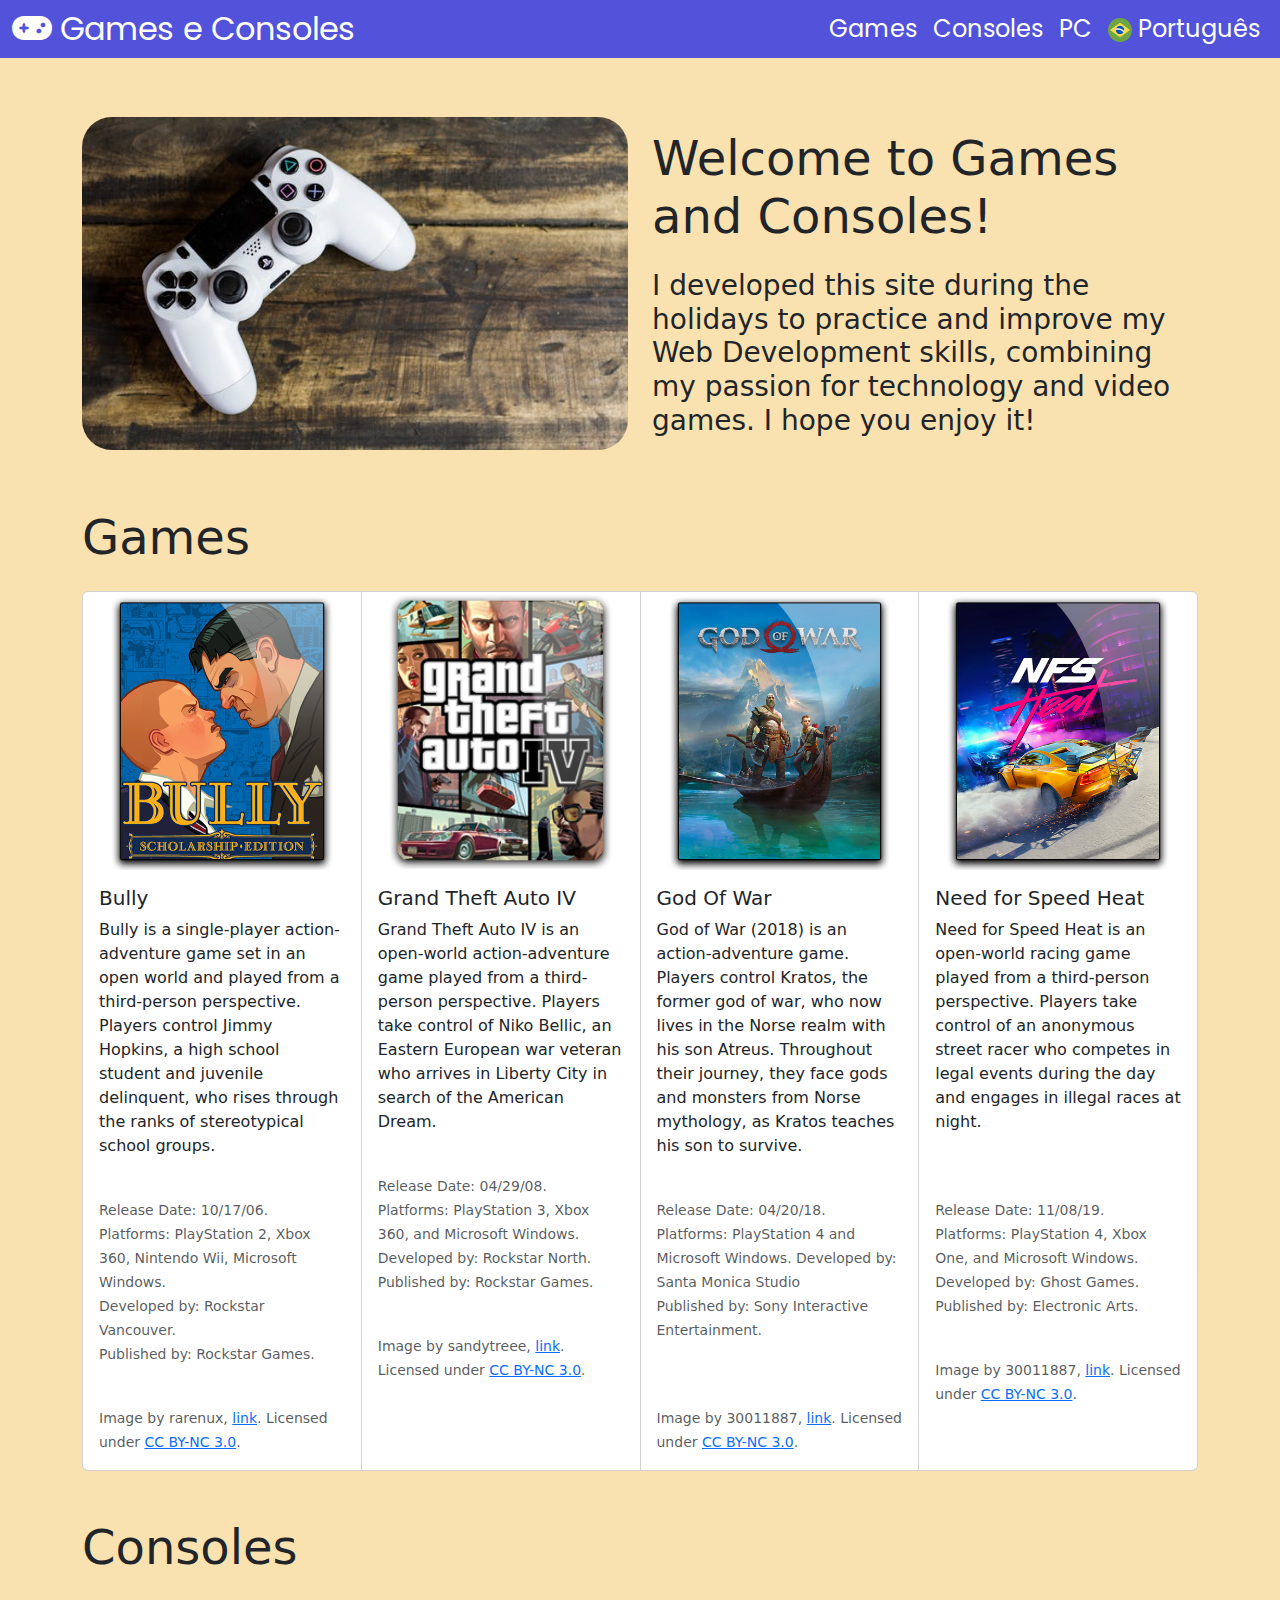
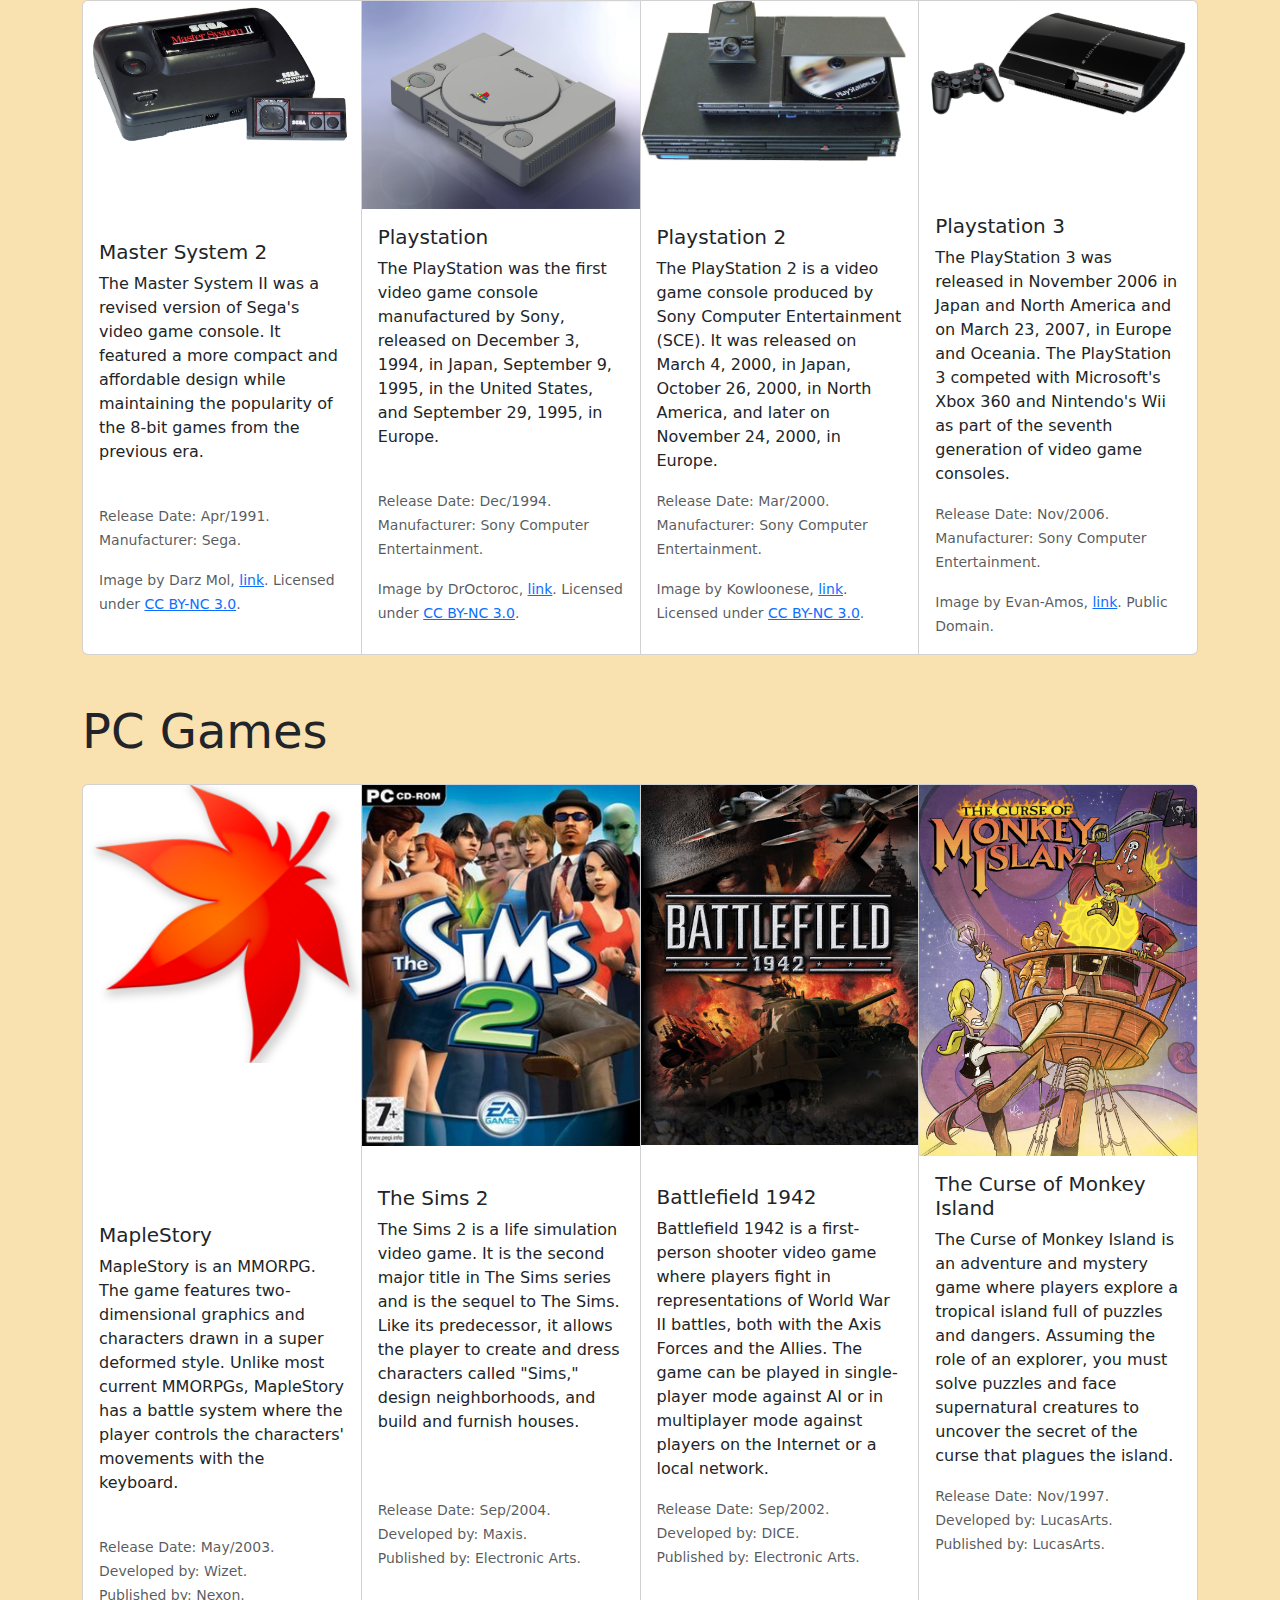
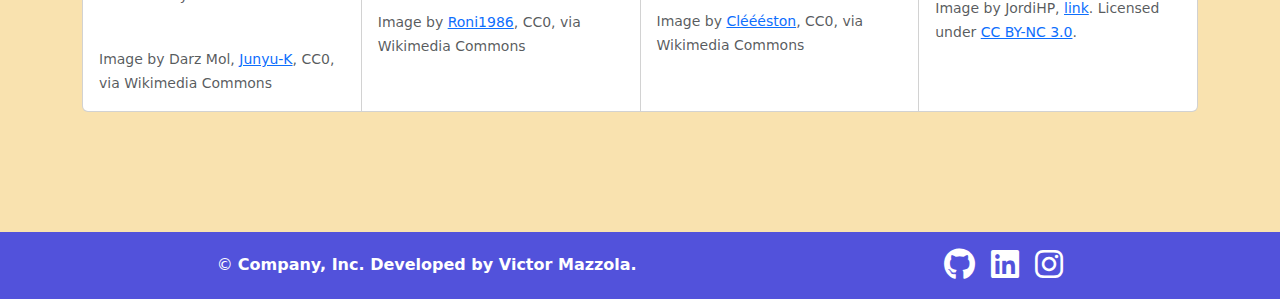
==== commit 7a5374e1: "add flags header" ====
--- a/index-en.html
+++ b/index-en.html
@@ -49,7 +49,7 @@
                             <a class="nav-link" href="#pc">PC</a>
                         </li>
                         <li class="nav-item titulo-pequeno">
-                            <a class="nav-link" href="./index.html">Português</a>
+                            <a class="nav-link" href="./index.html"><img src="./images/brasil.png" alt="Brazil Flag"> Português</a>
                         </li>
                     </ul>
                 </div>
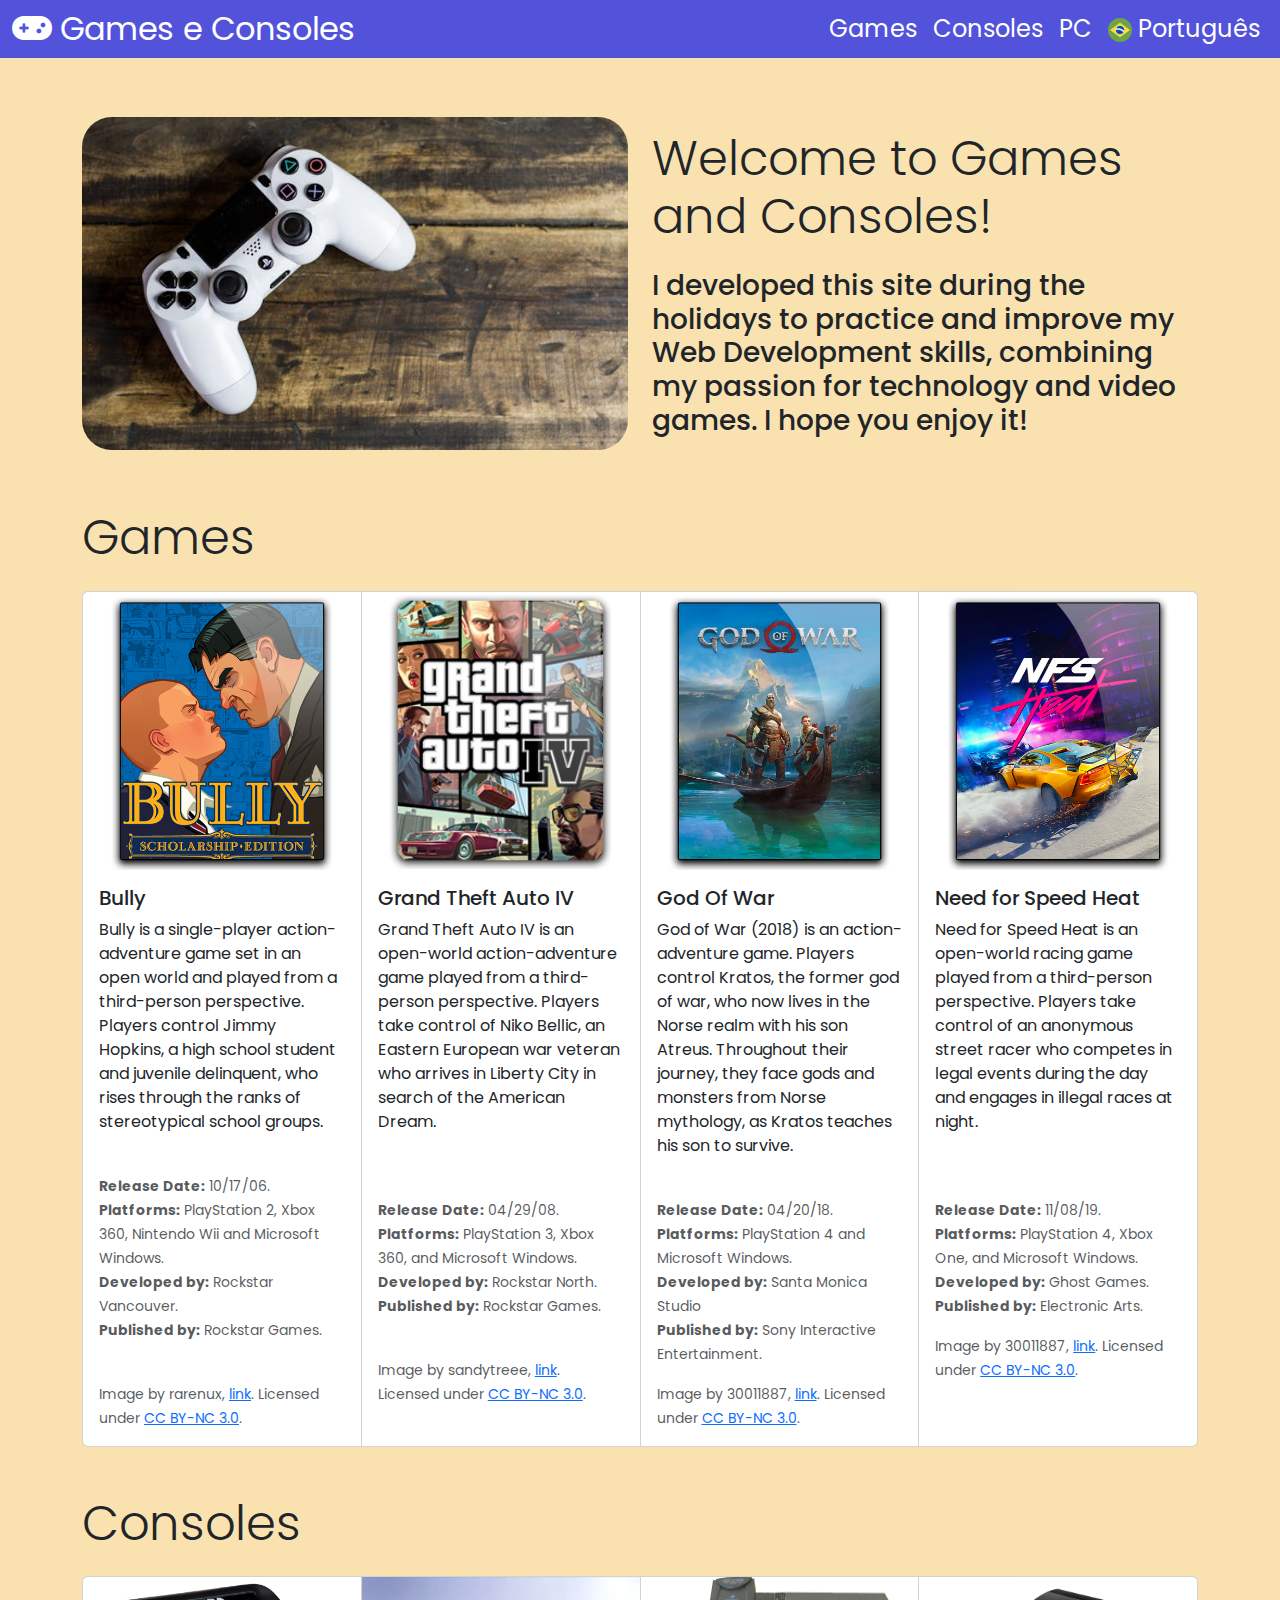
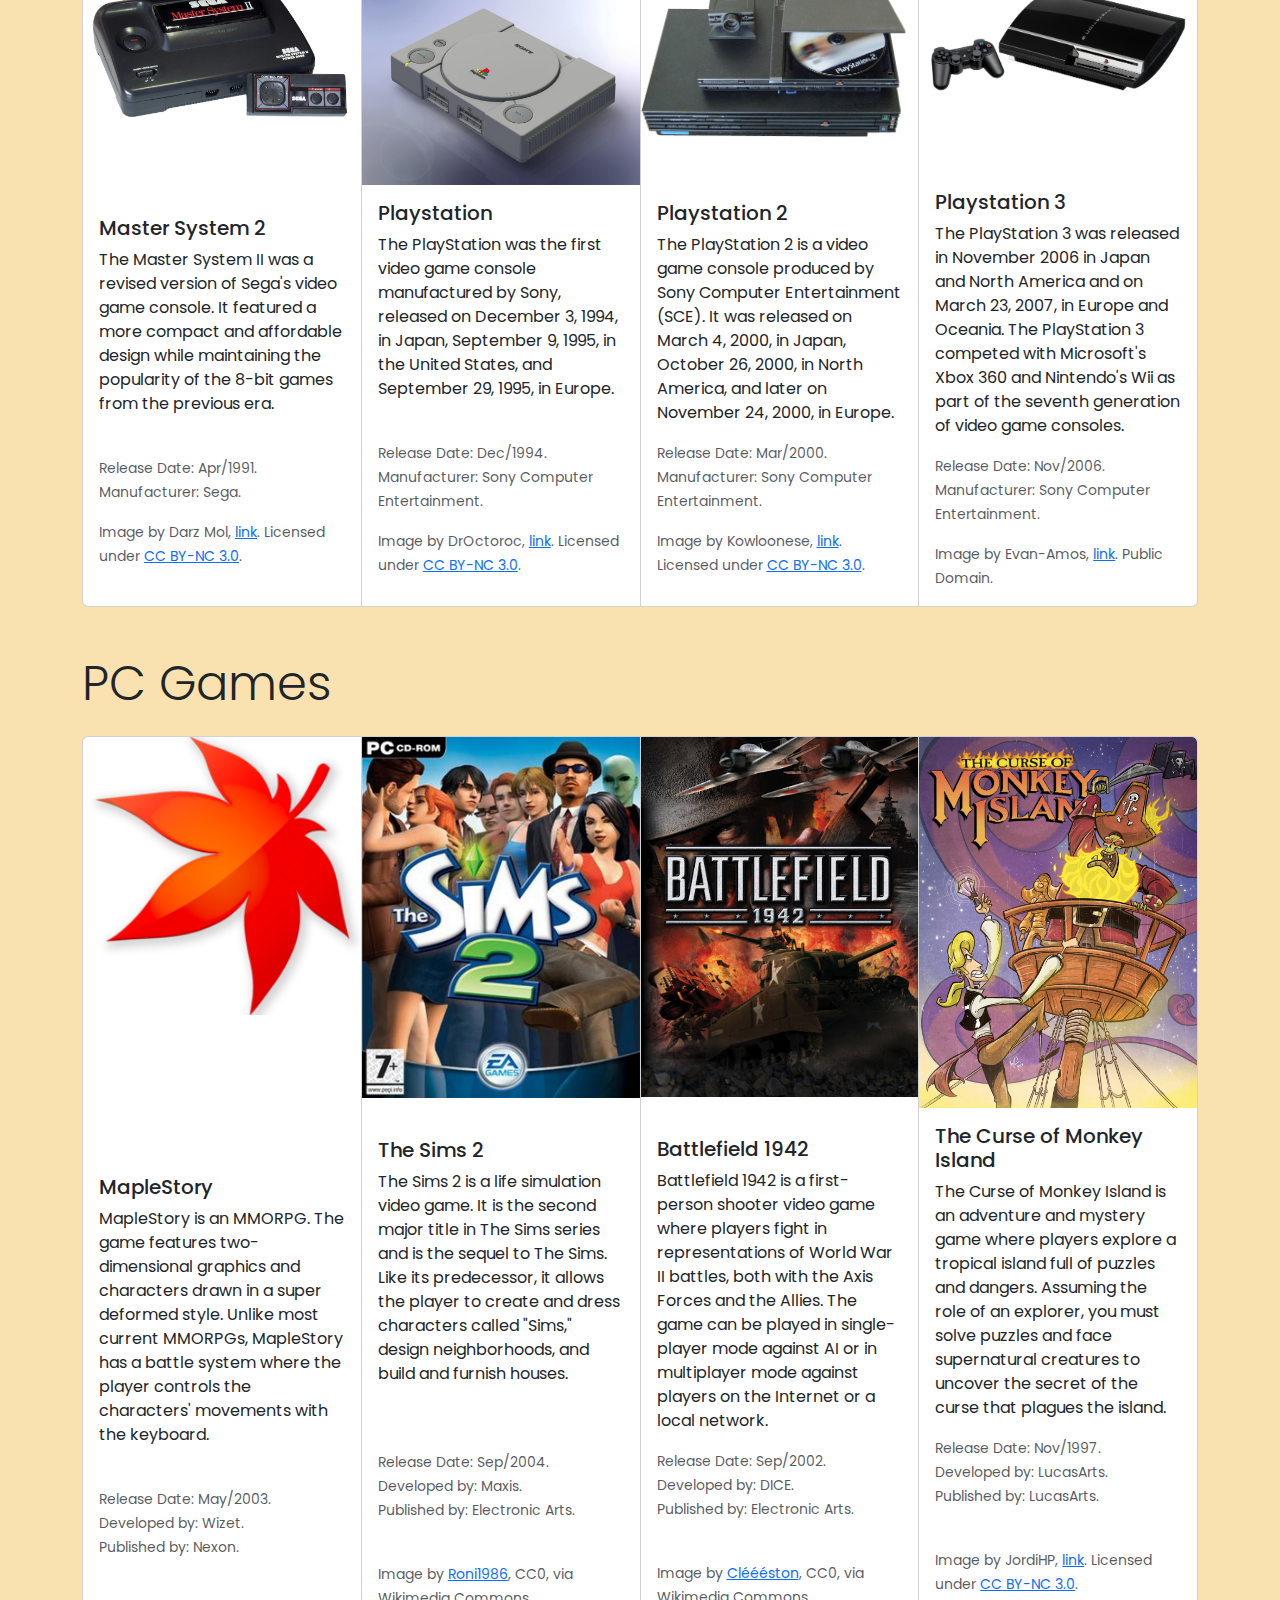
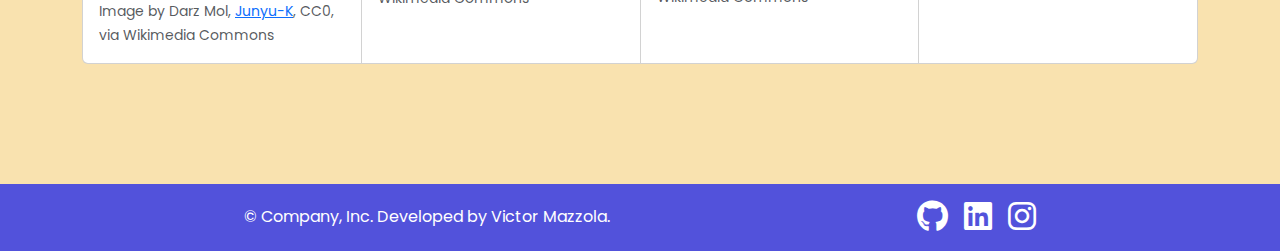
==== commit dd2cc5c7: "add tag b cards texts titles" ====
--- a/index-en.html
+++ b/index-en.html
@@ -49,7 +49,8 @@
                             <a class="nav-link" href="#pc">PC</a>
                         </li>
                         <li class="nav-item titulo-pequeno">
-                            <a class="nav-link" href="./index.html"><img src="./images/brasil.png" alt="Brazil Flag"> Português</a>
+                            <a class="nav-link" href="./index.html"><img src="./images/brasil.png" alt="Brazil Flag">
+                                Português</a>
                         </li>
                     </ul>
                 </div>
@@ -87,9 +88,12 @@
                         from a third-person perspective. Players control Jimmy Hopkins, a high school student and
                         juvenile delinquent, who rises through the ranks of stereotypical school groups.</p>
                     <br>
-                    <p class="card-text"><small class="text-body-secondary">Release Date: 10/17/06. <br> Platforms:
-                            PlayStation 2, Xbox 360, Nintendo Wii, Microsoft Windows. <br> Developed by: Rockstar
-                            Vancouver. <br> Published by: Rockstar Games.</small></p>
+                    <p class="card-text"><small class="text-body-secondary">
+                            <b>Release Date:</b> 10/17/06. <br>
+                            <b>Platforms:</b> PlayStation 2, Xbox 360, Nintendo Wii and Microsoft Windows. <br>
+                            <b>Developed by:</b> Rockstar Vancouver. <br>
+                            <b>Published by:</b> Rockstar Games.
+                        </small></p>
                     <p class="card-text"><small class="text-muted"><br>Image by rarenux, <a
                                 href="https://www.deviantart.com/rarenux/art/Bully-Scholarship-Edition-Icon-755858282"
                                 target="_blank" rel="noopener noreferrer">link</a>. Licensed under <a
@@ -104,10 +108,13 @@
                     <p class="card-text">Grand Theft Auto IV is an open-world action-adventure game played from a
                         third-person perspective. Players take control of Niko Bellic, an Eastern European war veteran
                         who arrives in Liberty City in search of the American Dream.</p>
-                    <br>
-                    <p class="card-text"><small class="text-body-secondary">Release Date: 04/29/08. <br> Platforms:
-                            PlayStation 3, Xbox 360, and Microsoft Windows. <br> Developed by: Rockstar North. <br>
-                            Published by: Rockstar Games.</small></p>
+                    <br><br>
+                    <p class="card-text"><small class="text-body-secondary">
+                        <b>Release Date:</b> 04/29/08. <br>
+                        <b>Platforms:</b> PlayStation 3, Xbox 360, and Microsoft Windows. <br>
+                        <b>Developed by:</b> Rockstar North. <br>
+                        <b>Published by:</b> Rockstar Games.
+                    </small></p>
                     <p class="card-text"><small class="text-muted"><br>Image by sandytreee, <a
                                 href="https://www.deviantart.com/sandytreee/art/GTA-IV-363279186" target="_blank"
                                 rel="noopener noreferrer">link</a>. Licensed under <a
@@ -124,10 +131,12 @@
                         journey, they face gods and monsters from Norse mythology, as Kratos teaches his son to survive.
                     </p>
                     <br>
-                    <p class="card-text"><small class="text-body-secondary">Release Date: 04/20/18. <br> Platforms:
-                            PlayStation 4 and Microsoft Windows. Developed by: Santa Monica Studio <br> Published by:
-                            Sony Interactive Entertainment.</small></p>
-                    <br><br>
+                    <p class="card-text"><small class="text-body-secondary">
+                        <b>Release Date:</b> 04/20/18. <br>
+                        <b>Platforms:</b> PlayStation 4 and Microsoft Windows. <br>
+                        <b>Developed by:</b> Santa Monica Studio <br>
+                        <b>Published by:</b> Sony Interactive Entertainment.
+                    </small></p>
                     <p class="card-text"><small class="text-muted">Image by 30011887, <a
                                 href="https://www.deviantart.com/30011887/art/God-Of-War-Icon-903920233" target="_blank"
                                 rel="noopener noreferrer">link</a>. Licensed under <a
@@ -143,10 +152,12 @@
                         perspective. Players take control of an anonymous street racer who competes in legal events
                         during the day and engages in illegal races at night.</p>
                     <br><br>
-                    <p class="card-text"><small class="text-body-secondary">Release Date: 11/08/19. <br> Platforms:
-                            PlayStation 4, Xbox One, and Microsoft Windows. <br> Developed by: Ghost Games. <br>
-                            Published by: Electronic Arts.</small></p>
-                    <br>
+                    <p class="card-text"><small class="text-body-secondary">
+                        <b>Release Date:</b> 11/08/19. <br>
+                        <b>Platforms:</b> PlayStation 4, Xbox One, and Microsoft Windows. <br>
+                        <b>Developed by:</b> Ghost Games. <br>
+                        <b>Published by:</b> Electronic Arts.
+                    </small></p>
                     <p class="card-text"><small class="text-muted">Image by 30011887, <a
                                 href="https://www.deviantart.com/30011887/art/Need-For-Speed-Heat-Icon-809654886"
                                 target="_blank" rel="noopener noreferrer">link</a>. Licensed under <a
@@ -162,93 +173,144 @@
     <!-------------------------------------- start consoles ---------------------------------->
     <section class="container consoles my-5" id="consoles">
         <h2 class="my-title medium-title display-5 my-4">Consoles</h2>
-    
+
         <div class="card-group">
             <div class="card">
                 <img src="./images/Master_System_II.jpg" class="card-img-top" alt="Master System 2">
                 <div class="card-body"><br><br><br>
                     <h5 class="card-title">Master System 2</h5>
-                    <p class="card-text">The Master System II was a revised version of Sega's video game console. It featured a more compact and affordable design while maintaining the popularity of the 8-bit games from the previous era.</p><br>
-                    <p class="card-text"><small class="text-body-secondary">Release Date: Apr/1991. <br> Manufacturer: Sega.</small></p>
-                    <p class="card-text"><small class="text-muted">Image by Darz Mol, <a href="https://commons.wikimedia.org/wiki/File:Master_System_II.jpg" target="_blank" rel="noopener noreferrer">link</a>. Licensed under <a href="https://creativecommons.org/licenses/by-nc/3.0/" target="_blank" rel="noopener noreferrer">CC BY-NC 3.0</a>.</small></p>
+                    <p class="card-text">The Master System II was a revised version of Sega's video game console. It
+                        featured a more compact and affordable design while maintaining the popularity of the 8-bit
+                        games from the previous era.</p><br>
+                    <p class="card-text"><small class="text-body-secondary">Release Date: Apr/1991. <br> Manufacturer:
+                            Sega.</small></p>
+                    <p class="card-text"><small class="text-muted">Image by Darz Mol, <a
+                                href="https://commons.wikimedia.org/wiki/File:Master_System_II.jpg" target="_blank"
+                                rel="noopener noreferrer">link</a>. Licensed under <a
+                                href="https://creativecommons.org/licenses/by-nc/3.0/" target="_blank"
+                                rel="noopener noreferrer">CC BY-NC 3.0</a>.</small></p>
                 </div>
             </div>
             <div class="card">
                 <img src="./images/playstation.jpg" class="card-img-top" alt="Playstation 1">
                 <div class="card-body">
                     <h5 class="card-title">Playstation</h5>
-                    <p class="card-text">The PlayStation was the first video game console manufactured by Sony, released on December 3, 1994, in Japan, September 9, 1995, in the United States, and September 29, 1995, in Europe.</p>
-                    <p class="card-text"><small class="text-body-secondary"><br>Release Date: Dec/1994. <br> Manufacturer: Sony Computer Entertainment.</small></p>
-                    <p class="card-text"><small class="text-muted">Image by DrOctoroc, <a href="https://www.deviantart.com/droctoroc/art/1-5-Scale-Sony-Playstation-501669407" target="_blank" rel="noopener noreferrer">link</a>. Licensed under <a href="https://creativecommons.org/licenses/by-nc/3.0/" target="_blank" rel="noopener noreferrer">CC BY-NC 3.0</a>.</small></p>
+                    <p class="card-text">The PlayStation was the first video game console manufactured by Sony, released
+                        on December 3, 1994, in Japan, September 9, 1995, in the United States, and September 29, 1995,
+                        in Europe.</p>
+                    <p class="card-text"><small class="text-body-secondary"><br>Release Date: Dec/1994. <br>
+                            Manufacturer: Sony Computer Entertainment.</small></p>
+                    <p class="card-text"><small class="text-muted">Image by DrOctoroc, <a
+                                href="https://www.deviantart.com/droctoroc/art/1-5-Scale-Sony-Playstation-501669407"
+                                target="_blank" rel="noopener noreferrer">link</a>. Licensed under <a
+                                href="https://creativecommons.org/licenses/by-nc/3.0/" target="_blank"
+                                rel="noopener noreferrer">CC BY-NC 3.0</a>.</small></p>
                 </div>
             </div>
             <div class="card">
                 <img src="./images/playstation2.jpg" class="card-img-top" alt="Playstation 2">
                 <div class="card-body">
                     <h5 class="card-title"><br><br>Playstation 2</h5>
-                    <p class="card-text">The PlayStation 2 is a video game console produced by Sony Computer Entertainment (SCE). It was released on March 4, 2000, in Japan, October 26, 2000, in North America, and later on November 24, 2000, in Europe.</p>
-                    <p class="card-text"><small class="text-body-secondary">Release Date: Mar/2000. <br> Manufacturer: Sony Computer Entertainment.</small></p>
-                    <p class="card-text"><small class="text-muted">Image by Kowloonese, <a href="https://commons.wikimedia.org/wiki/File:PS2-_Both_original_and_slim.png" target="_blank" rel="noopener noreferrer">link</a>. Licensed under <a href="https://creativecommons.org/licenses/by-nc/3.0/" target="_blank" rel="noopener noreferrer">CC BY-NC 3.0</a>.</small></p>
+                    <p class="card-text">The PlayStation 2 is a video game console produced by Sony Computer
+                        Entertainment (SCE). It was released on March 4, 2000, in Japan, October 26, 2000, in North
+                        America, and later on November 24, 2000, in Europe.</p>
+                    <p class="card-text"><small class="text-body-secondary">Release Date: Mar/2000. <br> Manufacturer:
+                            Sony Computer Entertainment.</small></p>
+                    <p class="card-text"><small class="text-muted">Image by Kowloonese, <a
+                                href="https://commons.wikimedia.org/wiki/File:PS2-_Both_original_and_slim.png"
+                                target="_blank" rel="noopener noreferrer">link</a>. Licensed under <a
+                                href="https://creativecommons.org/licenses/by-nc/3.0/" target="_blank"
+                                rel="noopener noreferrer">CC BY-NC 3.0</a>.</small></p>
                 </div>
             </div>
             <div class="card">
                 <img src="./images/playstation3.jpg" class="card-img-top" alt="Playstation 3">
                 <div class="card-body">
                     <h5 class="card-title"><br><br><br>Playstation 3</h5>
-                    <p class="card-text">The PlayStation 3 was released in November 2006 in Japan and North America and on March 23, 2007, in Europe and Oceania. The PlayStation 3 competed with Microsoft's Xbox 360 and Nintendo's Wii as part of the seventh generation of video game consoles.</p>
-                    <p class="card-text"><small class="text-body-secondary">Release Date: Nov/2006. <br> Manufacturer: Sony Computer Entertainment.</small></p>
-                    <p class="card-text"><small class="text-muted">Image by Evan-Amos, <a href="https://pt.wikipedia.org/wiki/PlayStation_3#/media/Ficheiro:Sony-PlayStation-3-CECHA01-wController-L.jpg" target="_blank" rel="noopener noreferrer">link</a>. Public Domain.</small></p>
+                    <p class="card-text">The PlayStation 3 was released in November 2006 in Japan and North America and
+                        on March 23, 2007, in Europe and Oceania. The PlayStation 3 competed with Microsoft's Xbox 360
+                        and Nintendo's Wii as part of the seventh generation of video game consoles.</p>
+                    <p class="card-text"><small class="text-body-secondary">Release Date: Nov/2006. <br> Manufacturer:
+                            Sony Computer Entertainment.</small></p>
+                    <p class="card-text"><small class="text-muted">Image by Evan-Amos, <a
+                                href="https://pt.wikipedia.org/wiki/PlayStation_3#/media/Ficheiro:Sony-PlayStation-3-CECHA01-wController-L.jpg"
+                                target="_blank" rel="noopener noreferrer">link</a>. Public Domain.</small></p>
                 </div>
             </div>
         </div>
     </section>
-    
+
     <!----------------------------------- end consoles - -------------------------------------->
 
     <!-------------------------------------- start pc ---------------------------------->
     <section class="container pc my-5" id="pc">
         <h2 class="my-title medium-title display-5 my-4">PC Games</h2>
-    
+
         <div class="card-group">
             <div class="card">
                 <img src="./images/maplestory.png" class="card-img-top" alt="MapleStory">
                 <div class="card-body"><br><br><br><br><br><br>
                     <h5 class="card-title">MapleStory</h5>
-                    <p class="card-text">MapleStory is an MMORPG. The game features two-dimensional graphics and characters drawn in a super deformed style. Unlike most current MMORPGs, MapleStory has a battle system where the player controls the characters' movements with the keyboard.</p><br>
-                    <p class="card-text"><small class="text-body-secondary">Release Date: May/2003. <br> Developed by: Wizet. <br> Published by: Nexon.</small></p>
-                    <p class="card-text"><small class="text-muted"><br>Image by Darz Mol, <a target="_blank" href="https://commons.wikimedia.org/wiki/File:A_Maple_Icon_Like_MapleStory,May_2022.png">Junyu-K</a>, CC0, via Wikimedia Commons </small></p>
+                    <p class="card-text">MapleStory is an MMORPG. The game features two-dimensional graphics and
+                        characters drawn in a super deformed style. Unlike most current MMORPGs, MapleStory has a battle
+                        system where the player controls the characters' movements with the keyboard.</p><br>
+                    <p class="card-text"><small class="text-body-secondary">Release Date: May/2003. <br> Developed by:
+                            Wizet. <br> Published by: Nexon.</small></p>
+                    <p class="card-text"><small class="text-muted"><br>Image by Darz Mol, <a target="_blank"
+                                href="https://commons.wikimedia.org/wiki/File:A_Maple_Icon_Like_MapleStory,May_2022.png">Junyu-K</a>,
+                            CC0, via Wikimedia Commons </small></p>
                 </div>
             </div>
             <div class="card">
                 <img src="./images/Capa_TS2.jpg" class="card-img-top" alt="The Sims 2">
                 <div class="card-body"><br>
                     <h5 class="card-title">The Sims 2</h5>
-                    <p class="card-text">The Sims 2 is a life simulation video game. It is the second major title in The Sims series and is the sequel to The Sims. Like its predecessor, it allows the player to create and dress characters called "Sims," design neighborhoods, and build and furnish houses.</p><br><br>
-                    <p class="card-text"><small class="text-body-secondary">Release Date: Sep/2004. <br> Developed by: Maxis. <br> Published by: Electronic Arts.</small></p>
-                    <p class="card-text"><small class="text-muted"><br>Image by <a target="_blank" href="https://pt.wikipedia.org/wiki/Ficheiro:Capa_TS2.jpg#filelinks">Roni1986</a>, CC0, via Wikimedia Commons </small></p>
+                    <p class="card-text">The Sims 2 is a life simulation video game. It is the second major title in The
+                        Sims series and is the sequel to The Sims. Like its predecessor, it allows the player to create
+                        and dress characters called "Sims," design neighborhoods, and build and furnish houses.</p>
+                    <br><br>
+                    <p class="card-text"><small class="text-body-secondary">Release Date: Sep/2004. <br> Developed by:
+                            Maxis. <br> Published by: Electronic Arts.</small></p>
+                    <p class="card-text"><small class="text-muted"><br>Image by <a target="_blank"
+                                href="https://pt.wikipedia.org/wiki/Ficheiro:Capa_TS2.jpg#filelinks">Roni1986</a>, CC0,
+                            via Wikimedia Commons </small></p>
                 </div>
             </div>
             <div class="card">
                 <img src="./images/battlefield.jpg" class="card-img-top" alt="Battlefield 1942">
                 <div class="card-body"><br>
                     <h5 class="card-title">Battlefield 1942</h5>
-                    <p class="card-text">Battlefield 1942 is a first-person shooter video game where players fight in representations of World War II battles, both with the Axis Forces and the Allies. The game can be played in single-player mode against AI or in multiplayer mode against players on the Internet or a local network.</p>
-                    <p class="card-text"><small class="text-body-secondary">Release Date: Sep/2002. <br> Developed by: DICE. <br> Published by: Electronic Arts.</small></p>
-                    <p class="card-text"><small class="text-muted"><br> Image by <a target="_blank" href="https://pt.wikipedia.org/wiki/Ficheiro:Battlefield_1942_capa.png">Cléééston</a>, CC0, via Wikimedia Commons </small></p>
+                    <p class="card-text">Battlefield 1942 is a first-person shooter video game where players fight in
+                        representations of World War II battles, both with the Axis Forces and the Allies. The game can
+                        be played in single-player mode against AI or in multiplayer mode against players on the
+                        Internet or a local network.</p>
+                    <p class="card-text"><small class="text-body-secondary">Release Date: Sep/2002. <br> Developed by:
+                            DICE. <br> Published by: Electronic Arts.</small></p>
+                    <p class="card-text"><small class="text-muted"><br> Image by <a target="_blank"
+                                href="https://pt.wikipedia.org/wiki/Ficheiro:Battlefield_1942_capa.png">Cléééston</a>,
+                            CC0, via Wikimedia Commons </small></p>
                 </div>
             </div>
             <div class="card">
                 <img src="./images/monkey_island.jpg" class="card-img-top" alt="The Curse of Monkey Island">
                 <div class="card-body">
                     <h5 class="card-title">The Curse of Monkey Island</h5>
-                    <p class="card-text">The Curse of Monkey Island is an adventure and mystery game where players explore a tropical island full of puzzles and dangers. Assuming the role of an explorer, you must solve puzzles and face supernatural creatures to uncover the secret of the curse that plagues the island.</p>
-                    <p class="card-text"><small class="text-body-secondary">Release Date: Nov/1997. <br> Developed by: LucasArts. <br> Published by: LucasArts.</small></p>
-                    <p class="card-text"><small class="text-muted"><br>Image by JordiHP, <a href="https://www.deviantart.com/jordihp/art/Monkey-Island-3-Cover-865974500" target="_blank" rel="noopener noreferrer">link</a>. Licensed under <a href="https://creativecommons.org/licenses/by-nc/3.0/" target="_blank" rel="noopener noreferrer">CC BY-NC 3.0</a>.</small></p>
+                    <p class="card-text">The Curse of Monkey Island is an adventure and mystery game where players
+                        explore a tropical island full of puzzles and dangers. Assuming the role of an explorer, you
+                        must solve puzzles and face supernatural creatures to uncover the secret of the curse that
+                        plagues the island.</p>
+                    <p class="card-text"><small class="text-body-secondary">Release Date: Nov/1997. <br> Developed by:
+                            LucasArts. <br> Published by: LucasArts.</small></p>
+                    <p class="card-text"><small class="text-muted"><br>Image by JordiHP, <a
+                                href="https://www.deviantart.com/jordihp/art/Monkey-Island-3-Cover-865974500"
+                                target="_blank" rel="noopener noreferrer">link</a>. Licensed under <a
+                                href="https://creativecommons.org/licenses/by-nc/3.0/" target="_blank"
+                                rel="noopener noreferrer">CC BY-NC 3.0</a>.</small></p>
                 </div>
             </div>
         </div>
     </section>
-    
+
     <!----------------------------------- end pc - -------------------------------------->
 
 
@@ -259,7 +321,7 @@
     <!---------------------------- Inicio Footer --------------------------------->
     <br><br><br>
     <footer class="footer custom-footer">
-        <span class="mb-3 mb-md-0">&copy; <b> Company, Inc. Developed by Victor Mazzola.</b></span>
+        <span class="mb-3 mb-md-0">&copy; Company, Inc. Developed by Victor Mazzola.</span>
 
         <ul class="nav col-md-4 justify-content-end list-unstyled d-flex">
             <li class="ms-3"><a class="text-body-secondary" href="https://github.com/vicmazzola" target="_blank"><i
--- a/css/styles.css
+++ b/css/styles.css
@@ -1,4 +1,4 @@
-header {
+header, body, footer {
     font-family: "Poppins", sans-serif;
     background-color: #5252DB;
 }
@@ -10,7 +10,7 @@
 
 }
 
-p {
+p, footer {
     font-size: 16px;
 }
 
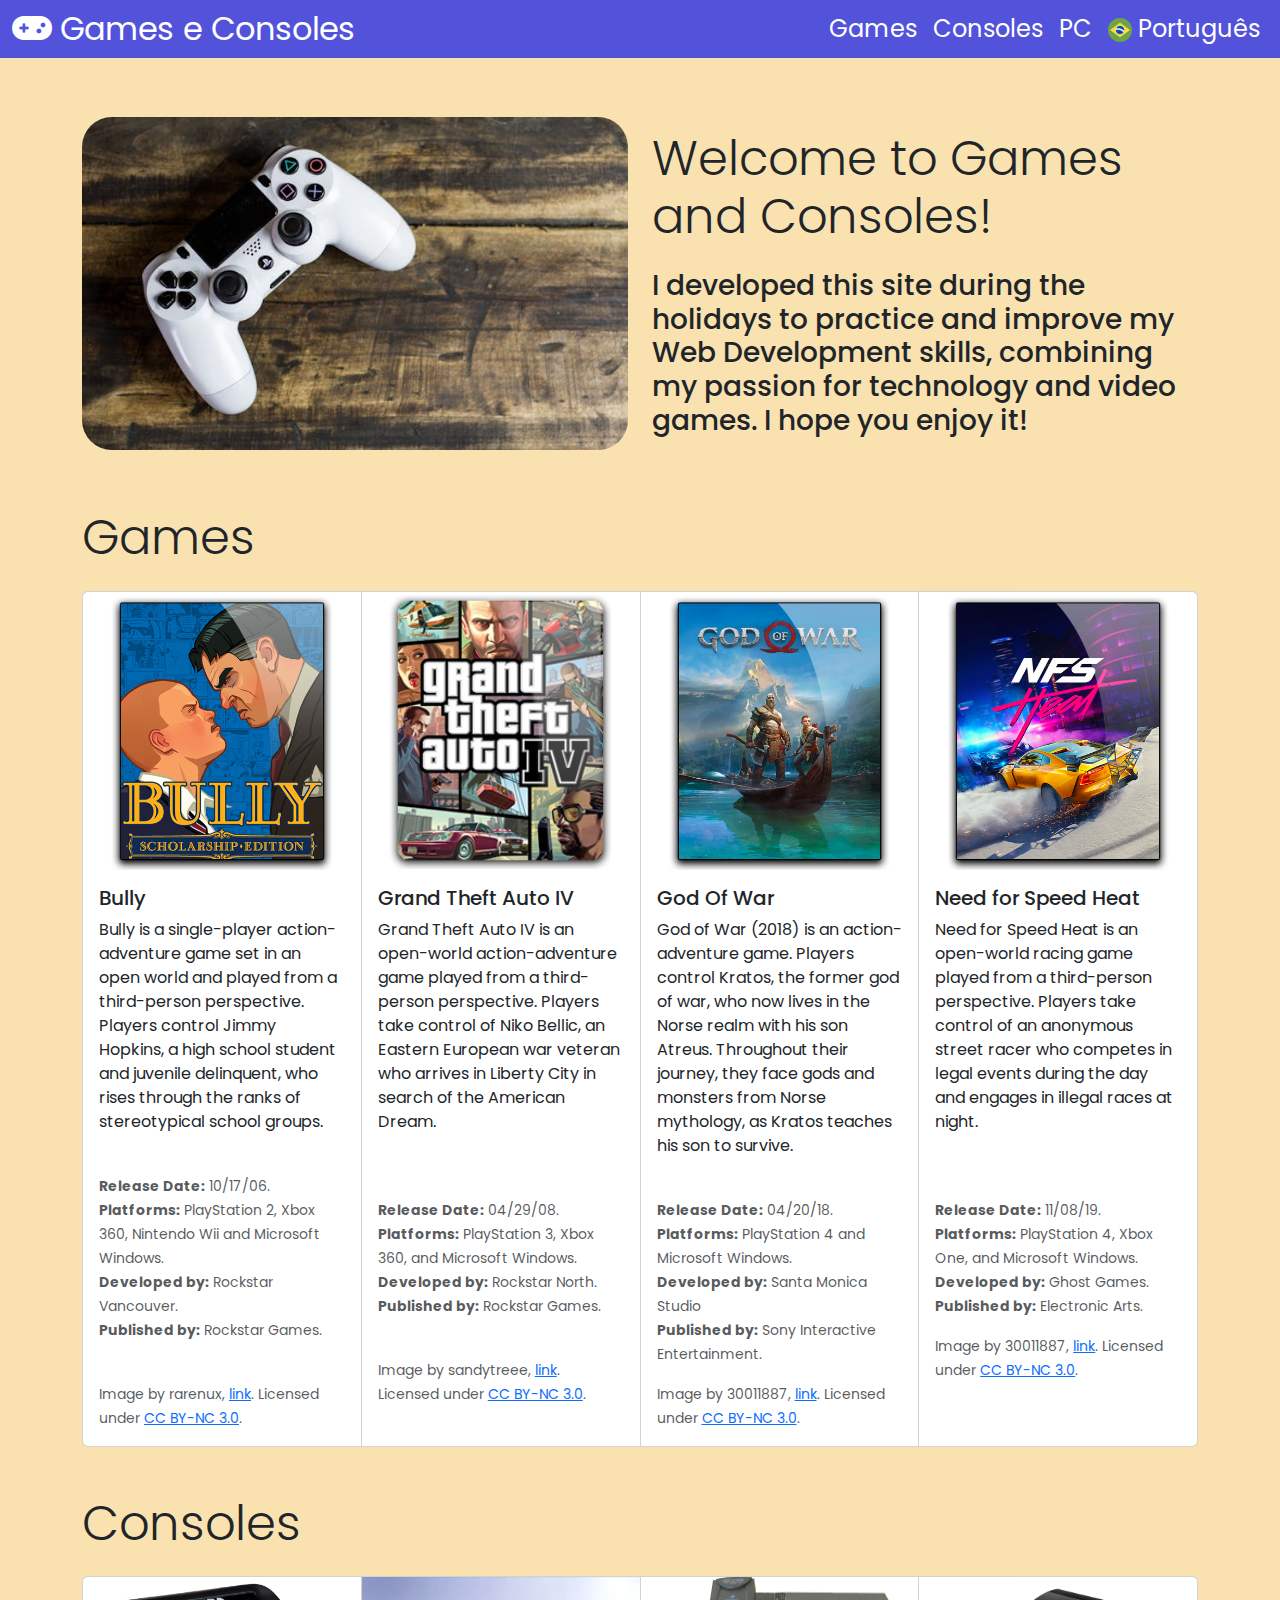
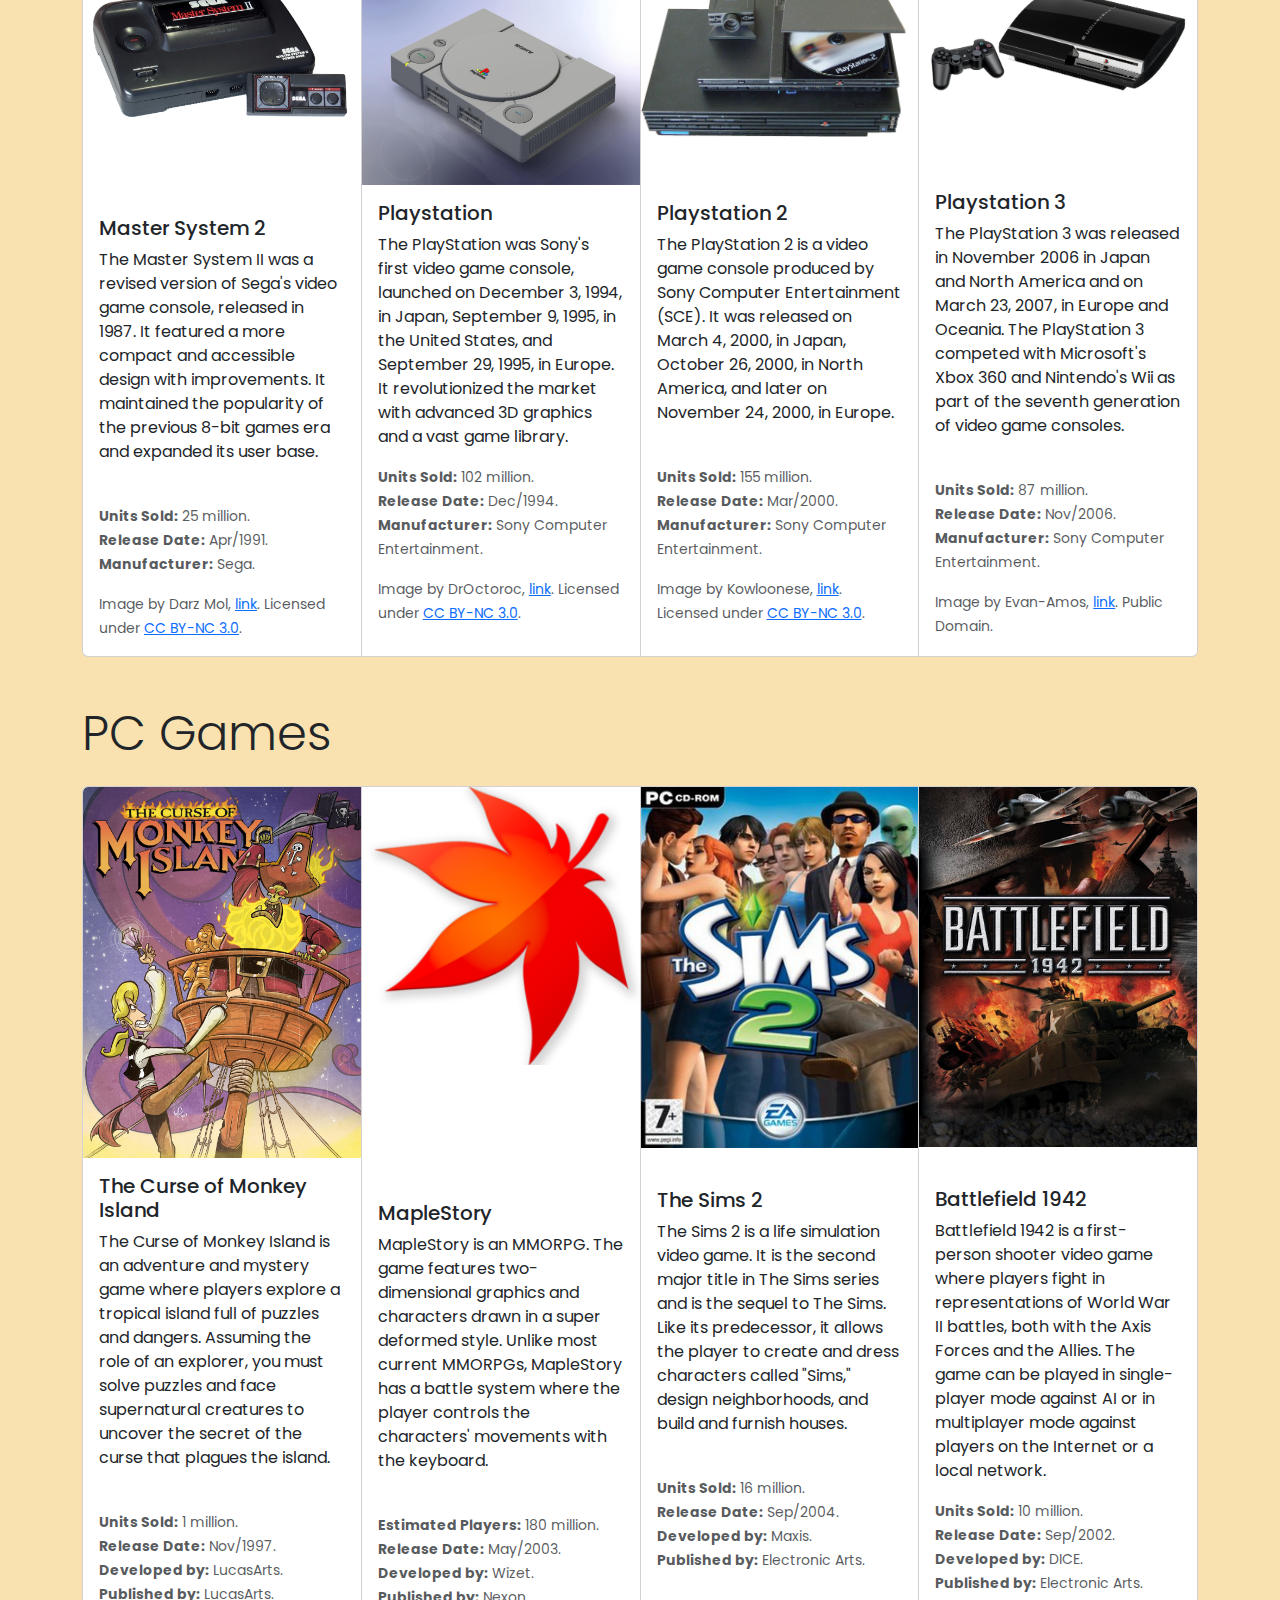
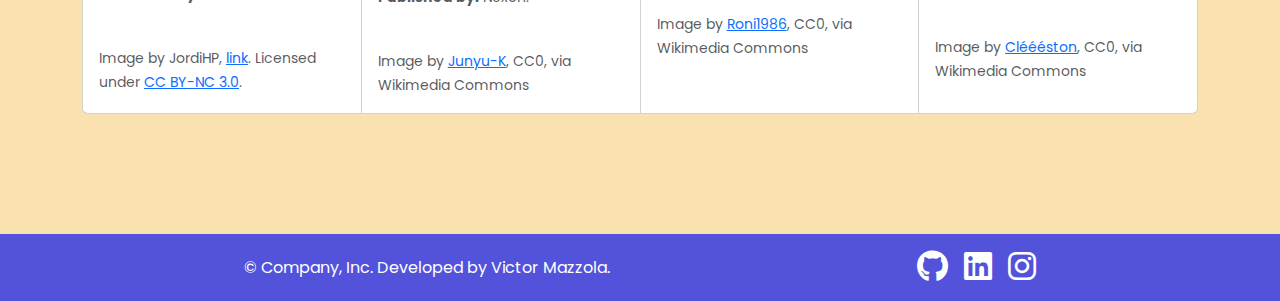
==== commit 97f07722: "finish pc section en and pt" ====
--- a/index-en.html
+++ b/index-en.html
@@ -110,11 +110,11 @@
                         who arrives in Liberty City in search of the American Dream.</p>
                     <br><br>
                     <p class="card-text"><small class="text-body-secondary">
-                        <b>Release Date:</b> 04/29/08. <br>
-                        <b>Platforms:</b> PlayStation 3, Xbox 360, and Microsoft Windows. <br>
-                        <b>Developed by:</b> Rockstar North. <br>
-                        <b>Published by:</b> Rockstar Games.
-                    </small></p>
+                            <b>Release Date:</b> 04/29/08. <br>
+                            <b>Platforms:</b> PlayStation 3, Xbox 360, and Microsoft Windows. <br>
+                            <b>Developed by:</b> Rockstar North. <br>
+                            <b>Published by:</b> Rockstar Games.
+                        </small></p>
                     <p class="card-text"><small class="text-muted"><br>Image by sandytreee, <a
                                 href="https://www.deviantart.com/sandytreee/art/GTA-IV-363279186" target="_blank"
                                 rel="noopener noreferrer">link</a>. Licensed under <a
@@ -132,11 +132,11 @@
                     </p>
                     <br>
                     <p class="card-text"><small class="text-body-secondary">
-                        <b>Release Date:</b> 04/20/18. <br>
-                        <b>Platforms:</b> PlayStation 4 and Microsoft Windows. <br>
-                        <b>Developed by:</b> Santa Monica Studio <br>
-                        <b>Published by:</b> Sony Interactive Entertainment.
-                    </small></p>
+                            <b>Release Date:</b> 04/20/18. <br>
+                            <b>Platforms:</b> PlayStation 4 and Microsoft Windows. <br>
+                            <b>Developed by:</b> Santa Monica Studio <br>
+                            <b>Published by:</b> Sony Interactive Entertainment.
+                        </small></p>
                     <p class="card-text"><small class="text-muted">Image by 30011887, <a
                                 href="https://www.deviantart.com/30011887/art/God-Of-War-Icon-903920233" target="_blank"
                                 rel="noopener noreferrer">link</a>. Licensed under <a
@@ -153,11 +153,11 @@
                         during the day and engages in illegal races at night.</p>
                     <br><br>
                     <p class="card-text"><small class="text-body-secondary">
-                        <b>Release Date:</b> 11/08/19. <br>
-                        <b>Platforms:</b> PlayStation 4, Xbox One, and Microsoft Windows. <br>
-                        <b>Developed by:</b> Ghost Games. <br>
-                        <b>Published by:</b> Electronic Arts.
-                    </small></p>
+                            <b>Release Date:</b> 11/08/19. <br>
+                            <b>Platforms:</b> PlayStation 4, Xbox One, and Microsoft Windows. <br>
+                            <b>Developed by:</b> Ghost Games. <br>
+                            <b>Published by:</b> Electronic Arts.
+                        </small></p>
                     <p class="card-text"><small class="text-muted">Image by 30011887, <a
                                 href="https://www.deviantart.com/30011887/art/Need-For-Speed-Heat-Icon-809654886"
                                 target="_blank" rel="noopener noreferrer">link</a>. Licensed under <a
@@ -179,11 +179,15 @@
                 <img src="./images/Master_System_II.jpg" class="card-img-top" alt="Master System 2">
                 <div class="card-body"><br><br><br>
                     <h5 class="card-title">Master System 2</h5>
-                    <p class="card-text">The Master System II was a revised version of Sega's video game console. It
-                        featured a more compact and affordable design while maintaining the popularity of the 8-bit
-                        games from the previous era.</p><br>
-                    <p class="card-text"><small class="text-body-secondary">Release Date: Apr/1991. <br> Manufacturer:
-                            Sega.</small></p>
+                    <p class="card-text">The Master System II was a revised version of Sega's video game console,
+                        released in 1987. It featured a more compact and accessible design with improvements. It
+                        maintained the popularity of the previous 8-bit games era and expanded its user base.
+                    </p><br>
+                    <p class="card-text"><small class="text-body-secondary">
+                            <b>Units Sold:</b> 25 million. <br>
+                            <b>Release Date:</b> Apr/1991. <br>
+                            <b>Manufacturer:</b> Sega.
+                        </small></p>
                     <p class="card-text"><small class="text-muted">Image by Darz Mol, <a
                                 href="https://commons.wikimedia.org/wiki/File:Master_System_II.jpg" target="_blank"
                                 rel="noopener noreferrer">link</a>. Licensed under <a
@@ -195,11 +199,15 @@
                 <img src="./images/playstation.jpg" class="card-img-top" alt="Playstation 1">
                 <div class="card-body">
                     <h5 class="card-title">Playstation</h5>
-                    <p class="card-text">The PlayStation was the first video game console manufactured by Sony, released
-                        on December 3, 1994, in Japan, September 9, 1995, in the United States, and September 29, 1995,
-                        in Europe.</p>
-                    <p class="card-text"><small class="text-body-secondary"><br>Release Date: Dec/1994. <br>
-                            Manufacturer: Sony Computer Entertainment.</small></p>
+                    <p class="card-text">The PlayStation was Sony's first video game console, launched on December 3,
+                        1994, in Japan, September 9, 1995, in the United States, and September 29, 1995, in Europe. It
+                        revolutionized the market with advanced 3D graphics and a vast game library.
+                    </p>
+                    <p class="card-text"><small class="text-body-secondary">
+                            <b>Units Sold:</b> 102 million. <br>
+                            <b>Release Date:</b> Dec/1994. <br>
+                            <b>Manufacturer:</b> Sony Computer Entertainment.
+                        </small></p>
                     <p class="card-text"><small class="text-muted">Image by DrOctoroc, <a
                                 href="https://www.deviantart.com/droctoroc/art/1-5-Scale-Sony-Playstation-501669407"
                                 target="_blank" rel="noopener noreferrer">link</a>. Licensed under <a
@@ -213,9 +221,12 @@
                     <h5 class="card-title"><br><br>Playstation 2</h5>
                     <p class="card-text">The PlayStation 2 is a video game console produced by Sony Computer
                         Entertainment (SCE). It was released on March 4, 2000, in Japan, October 26, 2000, in North
-                        America, and later on November 24, 2000, in Europe.</p>
-                    <p class="card-text"><small class="text-body-secondary">Release Date: Mar/2000. <br> Manufacturer:
-                            Sony Computer Entertainment.</small></p>
+                        America, and later on November 24, 2000, in Europe.</p><br>
+                    <p class="card-text"><small class="text-body-secondary">
+                            <b>Units Sold:</b> 155 million. <br>
+                            <b>Release Date:</b> Mar/2000. <br>
+                            <b>Manufacturer:</b> Sony Computer Entertainment.
+                        </small></p>
                     <p class="card-text"><small class="text-muted">Image by Kowloonese, <a
                                 href="https://commons.wikimedia.org/wiki/File:PS2-_Both_original_and_slim.png"
                                 target="_blank" rel="noopener noreferrer">link</a>. Licensed under <a
@@ -229,9 +240,12 @@
                     <h5 class="card-title"><br><br><br>Playstation 3</h5>
                     <p class="card-text">The PlayStation 3 was released in November 2006 in Japan and North America and
                         on March 23, 2007, in Europe and Oceania. The PlayStation 3 competed with Microsoft's Xbox 360
-                        and Nintendo's Wii as part of the seventh generation of video game consoles.</p>
-                    <p class="card-text"><small class="text-body-secondary">Release Date: Nov/2006. <br> Manufacturer:
-                            Sony Computer Entertainment.</small></p>
+                        and Nintendo's Wii as part of the seventh generation of video game consoles.</p><br>
+                    <p class="card-text"><small class="text-body-secondary">
+                            <b>Units Sold:</b> 87 million. <br>
+                            <b>Release Date:</b> Nov/2006. <br>
+                            <b>Manufacturer:</b> Sony Computer Entertainment.
+                        </small></p>
                     <p class="card-text"><small class="text-muted">Image by Evan-Amos, <a
                                 href="https://pt.wikipedia.org/wiki/PlayStation_3#/media/Ficheiro:Sony-PlayStation-3-CECHA01-wController-L.jpg"
                                 target="_blank" rel="noopener noreferrer">link</a>. Public Domain.</small></p>
@@ -248,15 +262,38 @@
 
         <div class="card-group">
             <div class="card">
+                <img src="./images/monkey_island.jpg" class="card-img-top" alt="The Curse of Monkey Island">
+                <div class="card-body">
+                    <h5 class="card-title">The Curse of Monkey Island</h5>
+                    <p class="card-text">The Curse of Monkey Island is an adventure and mystery game where players
+                        explore a tropical island full of puzzles and dangers. Assuming the role of an explorer, you
+                        must solve puzzles and face supernatural creatures to uncover the secret of the curse that
+                        plagues the island.</p><br>
+                    <p class="card-text"><small class="text-body-secondary">
+                            <b>Units Sold:</b> 1 million. <br>
+                            <b>Release Date:</b> Nov/1997. <br>
+                            <b>Developed by:</b> LucasArts. <br>
+                            <b>Published by:</b> LucasArts.</small></p>
+                    <p class="card-text"><small class="text-muted"><br>Image by JordiHP, <a
+                                href="https://www.deviantart.com/jordihp/art/Monkey-Island-3-Cover-865974500"
+                                target="_blank" rel="noopener noreferrer">link</a>. Licensed under <a
+                                href="https://creativecommons.org/licenses/by-nc/3.0/" target="_blank"
+                                rel="noopener noreferrer">CC BY-NC 3.0</a>.</small></p>
+                </div>
+            </div>
+            <div class="card">
                 <img src="./images/maplestory.png" class="card-img-top" alt="MapleStory">
-                <div class="card-body"><br><br><br><br><br><br>
+                <div class="card-body"><br><br><br><br><br>
                     <h5 class="card-title">MapleStory</h5>
                     <p class="card-text">MapleStory is an MMORPG. The game features two-dimensional graphics and
                         characters drawn in a super deformed style. Unlike most current MMORPGs, MapleStory has a battle
                         system where the player controls the characters' movements with the keyboard.</p><br>
-                    <p class="card-text"><small class="text-body-secondary">Release Date: May/2003. <br> Developed by:
-                            Wizet. <br> Published by: Nexon.</small></p>
-                    <p class="card-text"><small class="text-muted"><br>Image by Darz Mol, <a target="_blank"
+                    <p class="card-text"><small class="text-body-secondary">
+                            <b>Estimated Players:</b> 180 million. <br>
+                            <b>Release Date:</b> May/2003. <br>
+                            <b>Developed by:</b> Wizet. <br>
+                            <b>Published by:</b> Nexon.</small></p><br>
+                    <p class="card-text"><small class="text-muted">Image by  <a target="_blank"
                                 href="https://commons.wikimedia.org/wiki/File:A_Maple_Icon_Like_MapleStory,May_2022.png">Junyu-K</a>,
                             CC0, via Wikimedia Commons </small></p>
                 </div>
@@ -268,9 +305,12 @@
                     <p class="card-text">The Sims 2 is a life simulation video game. It is the second major title in The
                         Sims series and is the sequel to The Sims. Like its predecessor, it allows the player to create
                         and dress characters called "Sims," design neighborhoods, and build and furnish houses.</p>
-                    <br><br>
-                    <p class="card-text"><small class="text-body-secondary">Release Date: Sep/2004. <br> Developed by:
-                            Maxis. <br> Published by: Electronic Arts.</small></p>
+                    <br>
+                    <p class="card-text"><small class="text-body-secondary">
+                            <b>Units Sold:</b> 16 million. <br>
+                            <b>Release Date:</b> Sep/2004. <br>
+                            <b>Developed by:</b> Maxis. <br>
+                            <b>Published by:</b> Electronic Arts.</small></p>
                     <p class="card-text"><small class="text-muted"><br>Image by <a target="_blank"
                                 href="https://pt.wikipedia.org/wiki/Ficheiro:Capa_TS2.jpg#filelinks">Roni1986</a>, CC0,
                             via Wikimedia Commons </small></p>
@@ -284,30 +324,17 @@
                         representations of World War II battles, both with the Axis Forces and the Allies. The game can
                         be played in single-player mode against AI or in multiplayer mode against players on the
                         Internet or a local network.</p>
-                    <p class="card-text"><small class="text-body-secondary">Release Date: Sep/2002. <br> Developed by:
-                            DICE. <br> Published by: Electronic Arts.</small></p>
+                    <p class="card-text"><small class="text-body-secondary">
+                            <b>Units Sold:</b> 10 million. <br>
+                            <b>Release Date:</b> Sep/2002. <br>
+                            <b>Developed by:</b> DICE. <br>
+                            <b>Published by:</b> Electronic Arts.</small></p>
                     <p class="card-text"><small class="text-muted"><br> Image by <a target="_blank"
                                 href="https://pt.wikipedia.org/wiki/Ficheiro:Battlefield_1942_capa.png">Cléééston</a>,
                             CC0, via Wikimedia Commons </small></p>
                 </div>
             </div>
-            <div class="card">
-                <img src="./images/monkey_island.jpg" class="card-img-top" alt="The Curse of Monkey Island">
-                <div class="card-body">
-                    <h5 class="card-title">The Curse of Monkey Island</h5>
-                    <p class="card-text">The Curse of Monkey Island is an adventure and mystery game where players
-                        explore a tropical island full of puzzles and dangers. Assuming the role of an explorer, you
-                        must solve puzzles and face supernatural creatures to uncover the secret of the curse that
-                        plagues the island.</p>
-                    <p class="card-text"><small class="text-body-secondary">Release Date: Nov/1997. <br> Developed by:
-                            LucasArts. <br> Published by: LucasArts.</small></p>
-                    <p class="card-text"><small class="text-muted"><br>Image by JordiHP, <a
-                                href="https://www.deviantart.com/jordihp/art/Monkey-Island-3-Cover-865974500"
-                                target="_blank" rel="noopener noreferrer">link</a>. Licensed under <a
-                                href="https://creativecommons.org/licenses/by-nc/3.0/" target="_blank"
-                                rel="noopener noreferrer">CC BY-NC 3.0</a>.</small></p>
-                </div>
-            </div>
+           
         </div>
     </section>
 
--- a/css/styles.css
+++ b/css/styles.css
@@ -35,6 +35,9 @@
 
 }
 
+.title {
+    color:#212529;
+}
 
 
 
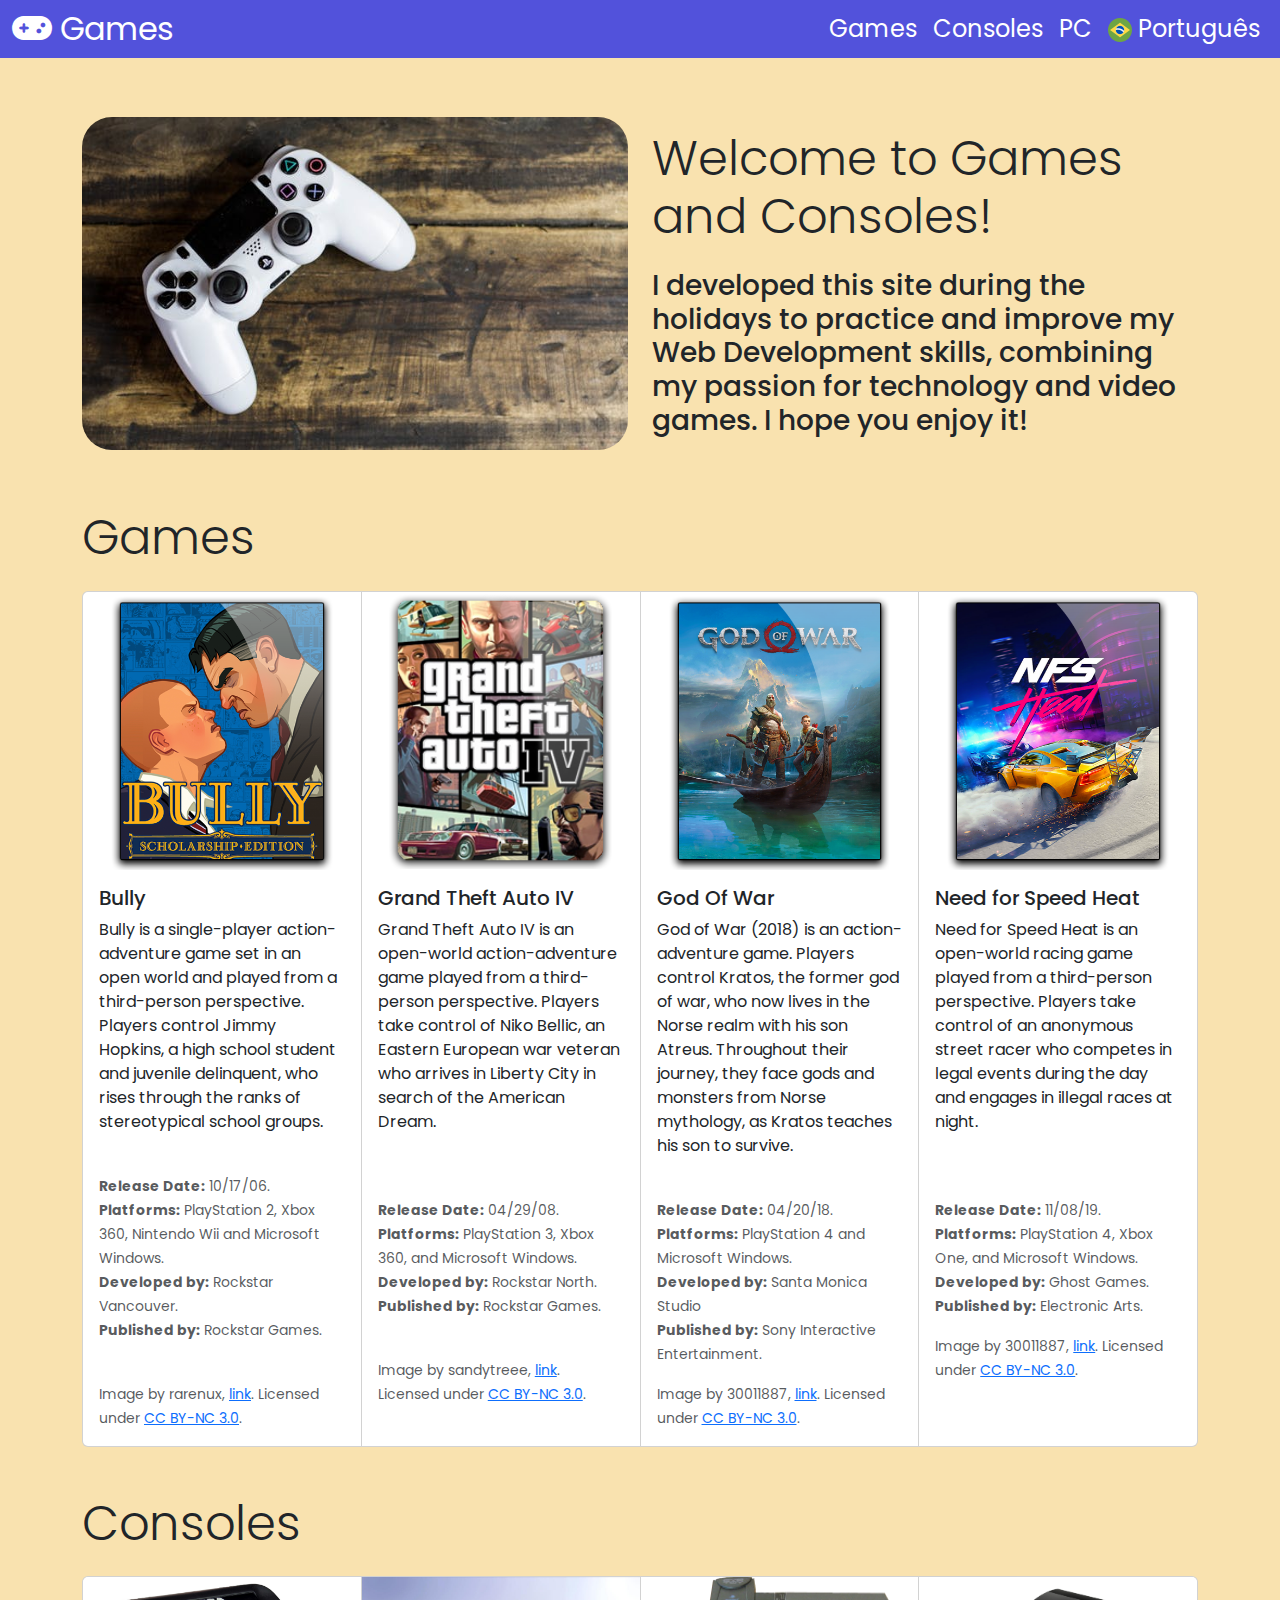
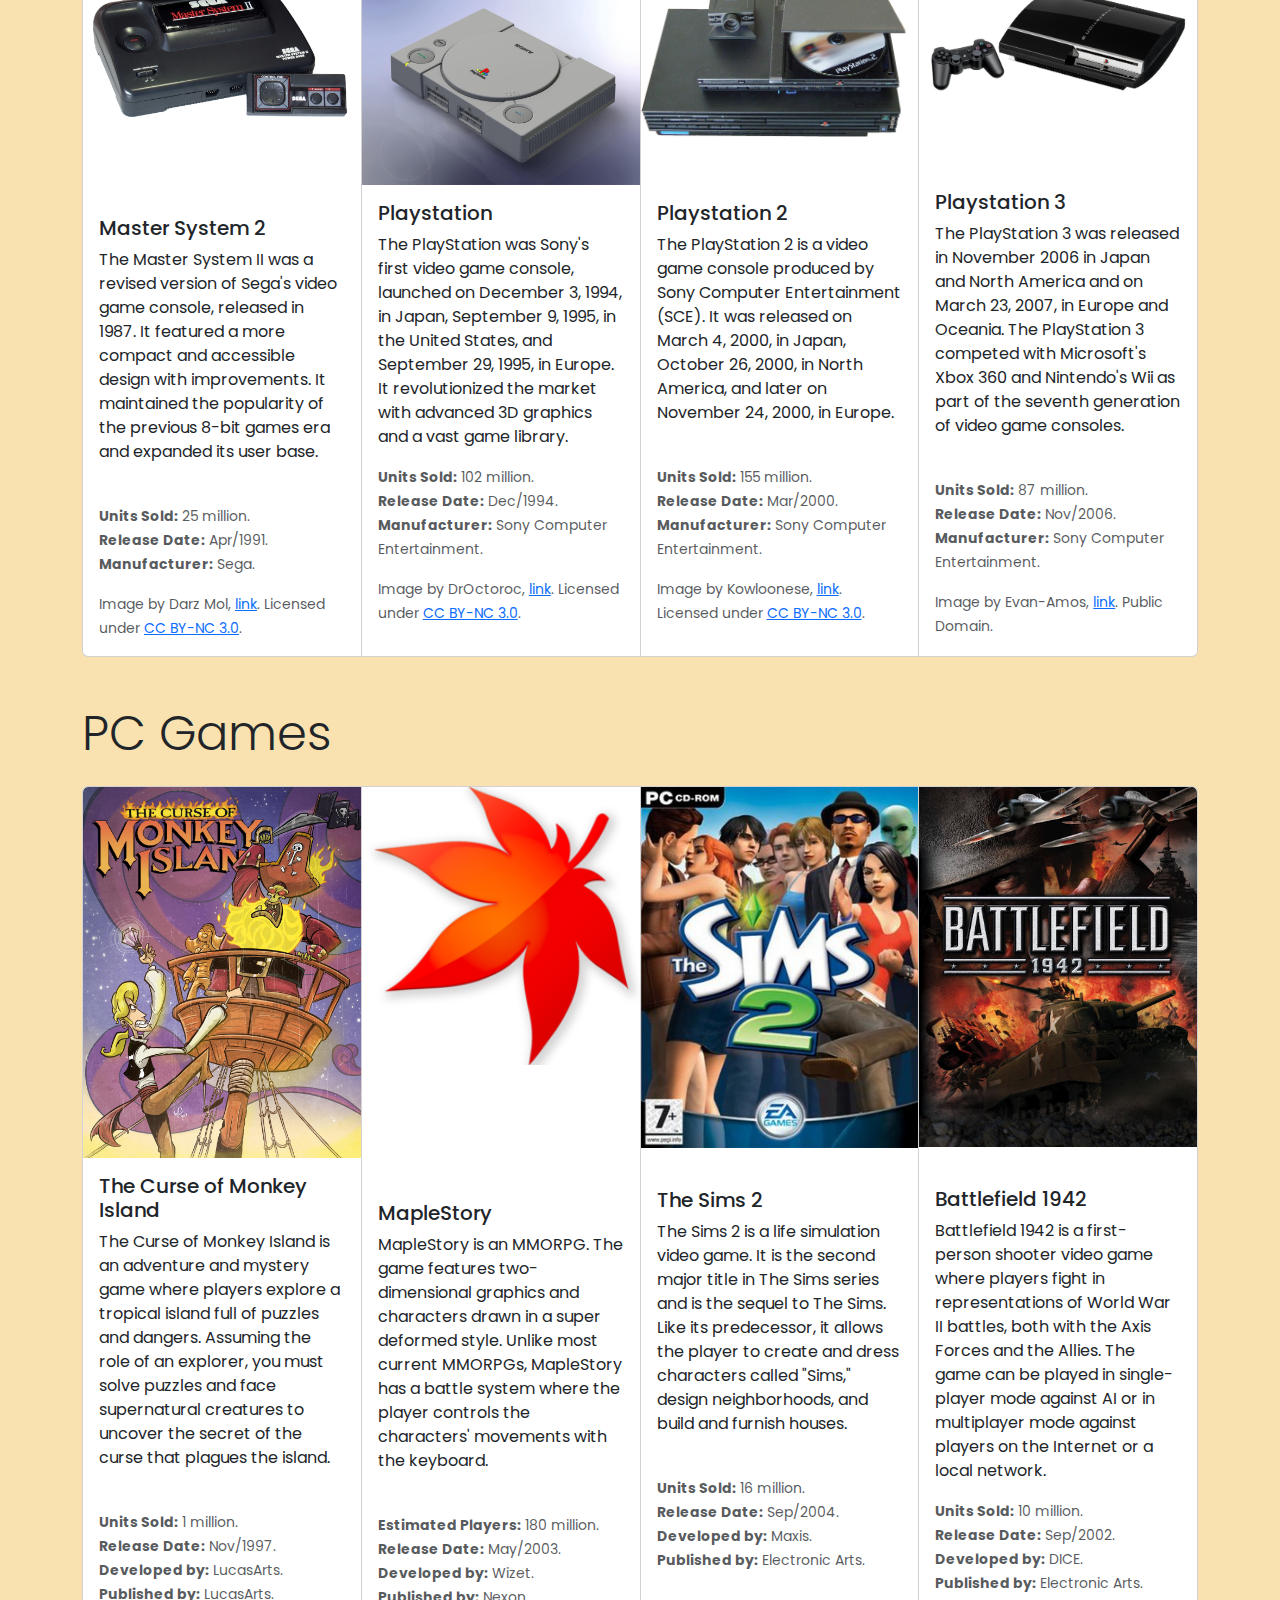
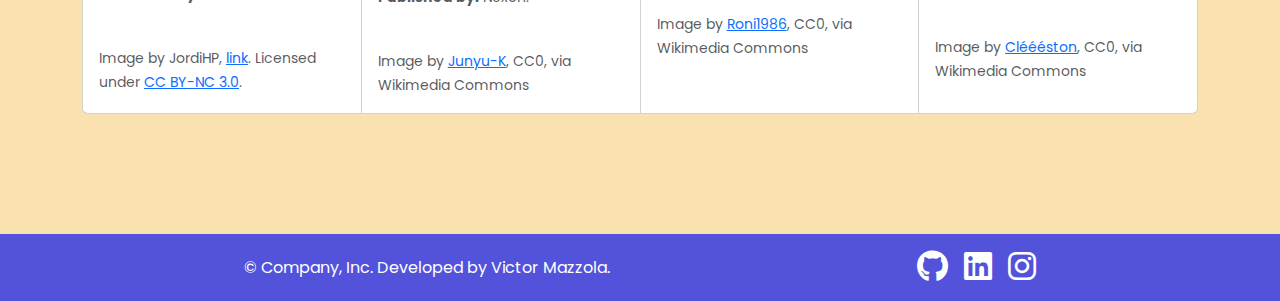
==== commit 6209f786: "adjust header small" ====
--- a/index-en.html
+++ b/index-en.html
@@ -4,7 +4,7 @@
 <head>
     <meta charset="UTF-8">
     <meta name="viewport" content="width=device-width, initial-scale=1.0">
-    <title>Projeto Games Favoritos</title>
+    <title>Project Games</title>
     <link rel="icon" type="svg" sizes="32x32" href="./images/gamepad-solid.svg">
     <!-- Bootstrap -->
     <link href="https://cdn.jsdelivr.net/npm/bootstrap@5.3.3/dist/css/bootstrap.min.css" rel="stylesheet"
@@ -31,7 +31,7 @@
         <nav class="navbar navbar-expand-lg">
             <div class="container-fluid">
                 <a class="navbar-brand titulo-grande hover-effect" href="#"><i
-                        class="fa-solid fa-gamepad me-2"></i>Games e Consoles</a>
+                        class="fa-solid fa-gamepad me-2"></i>Games</a>
                 <button class="navbar-toggler" type="button" data-bs-toggle="collapse"
                     data-bs-target="#navbarSupportedContent" aria-controls="navbarSupportedContent"
                     aria-expanded="false" aria-label="Toggle navigation">
--- a/css/responsiveness.css
+++ b/css/responsiveness.css
@@ -1,4 +1,5 @@
-@media (max-width: 430px) {
+
+ @media (max-width: 430px) {
     .header-fluid {
         display: flex;
         flex-direction: column;
@@ -25,6 +26,4 @@
         color: white; 
         
     }
-}
-
-
+}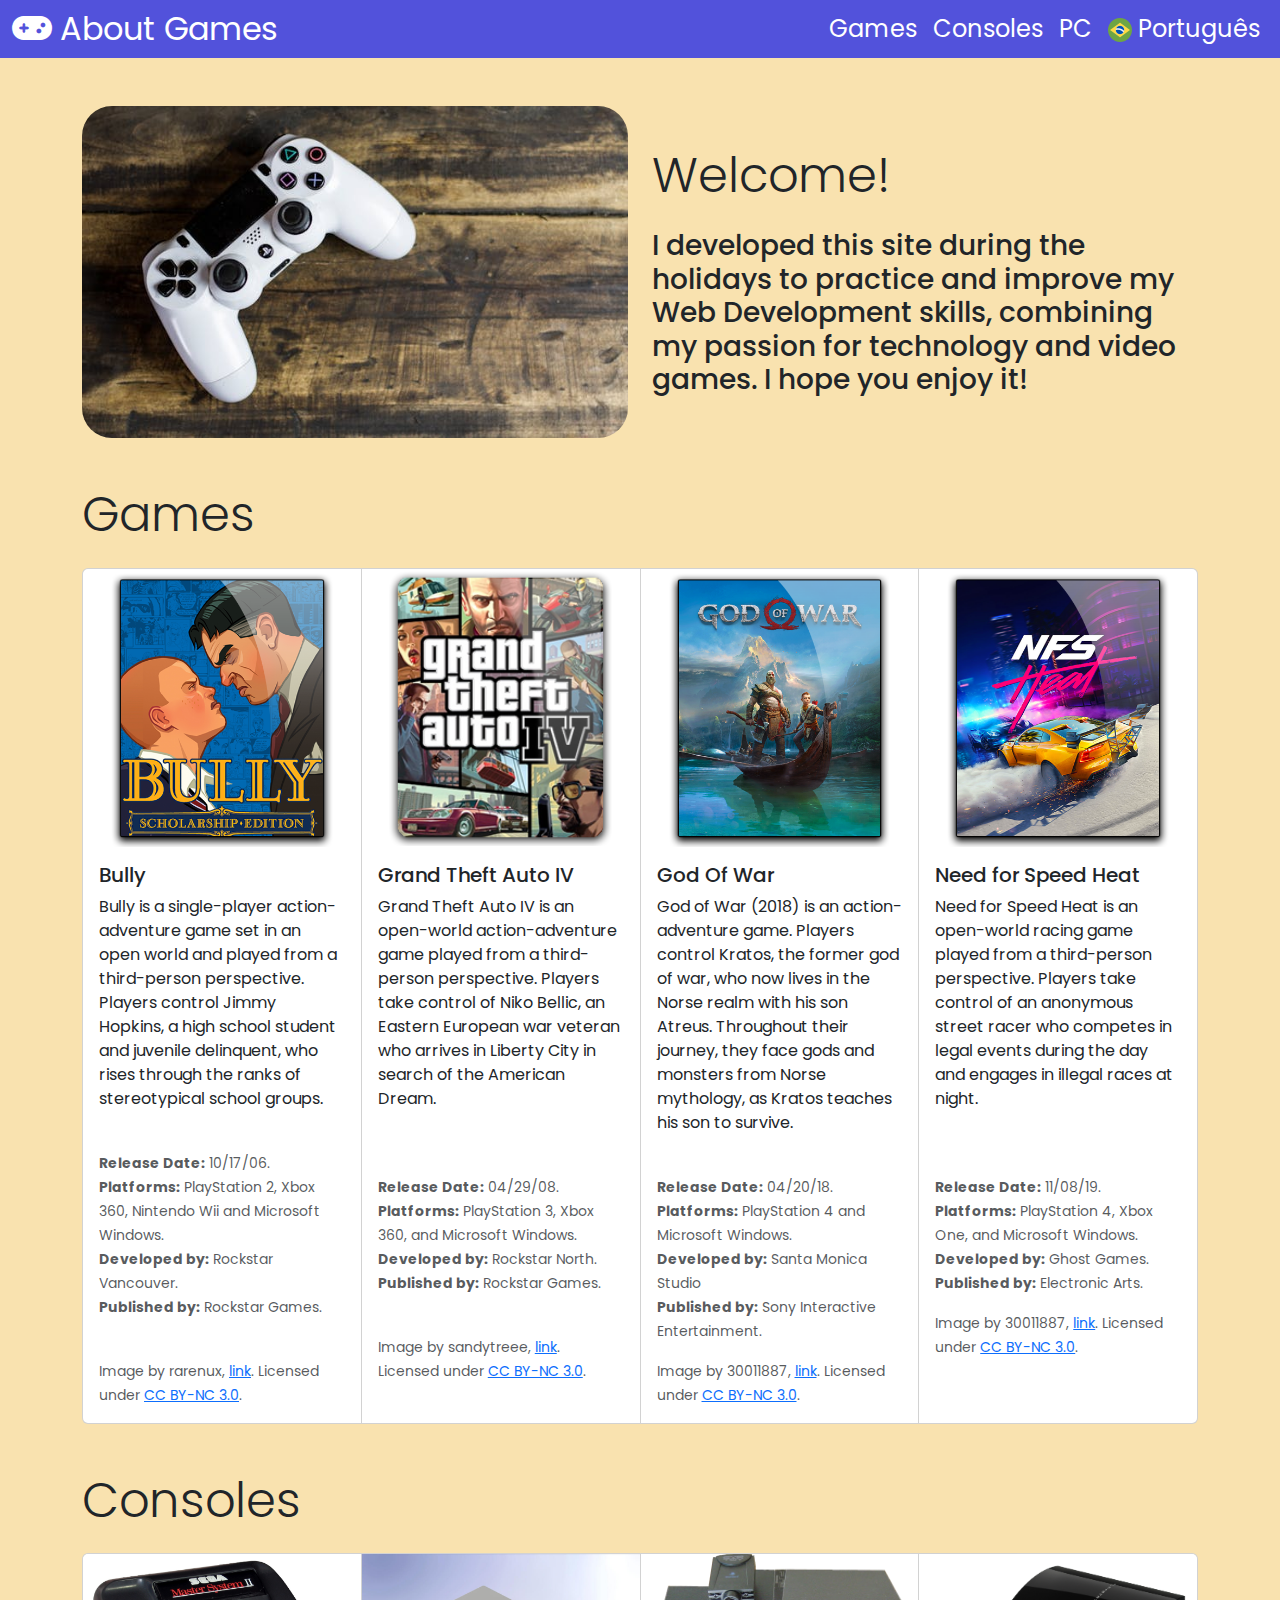
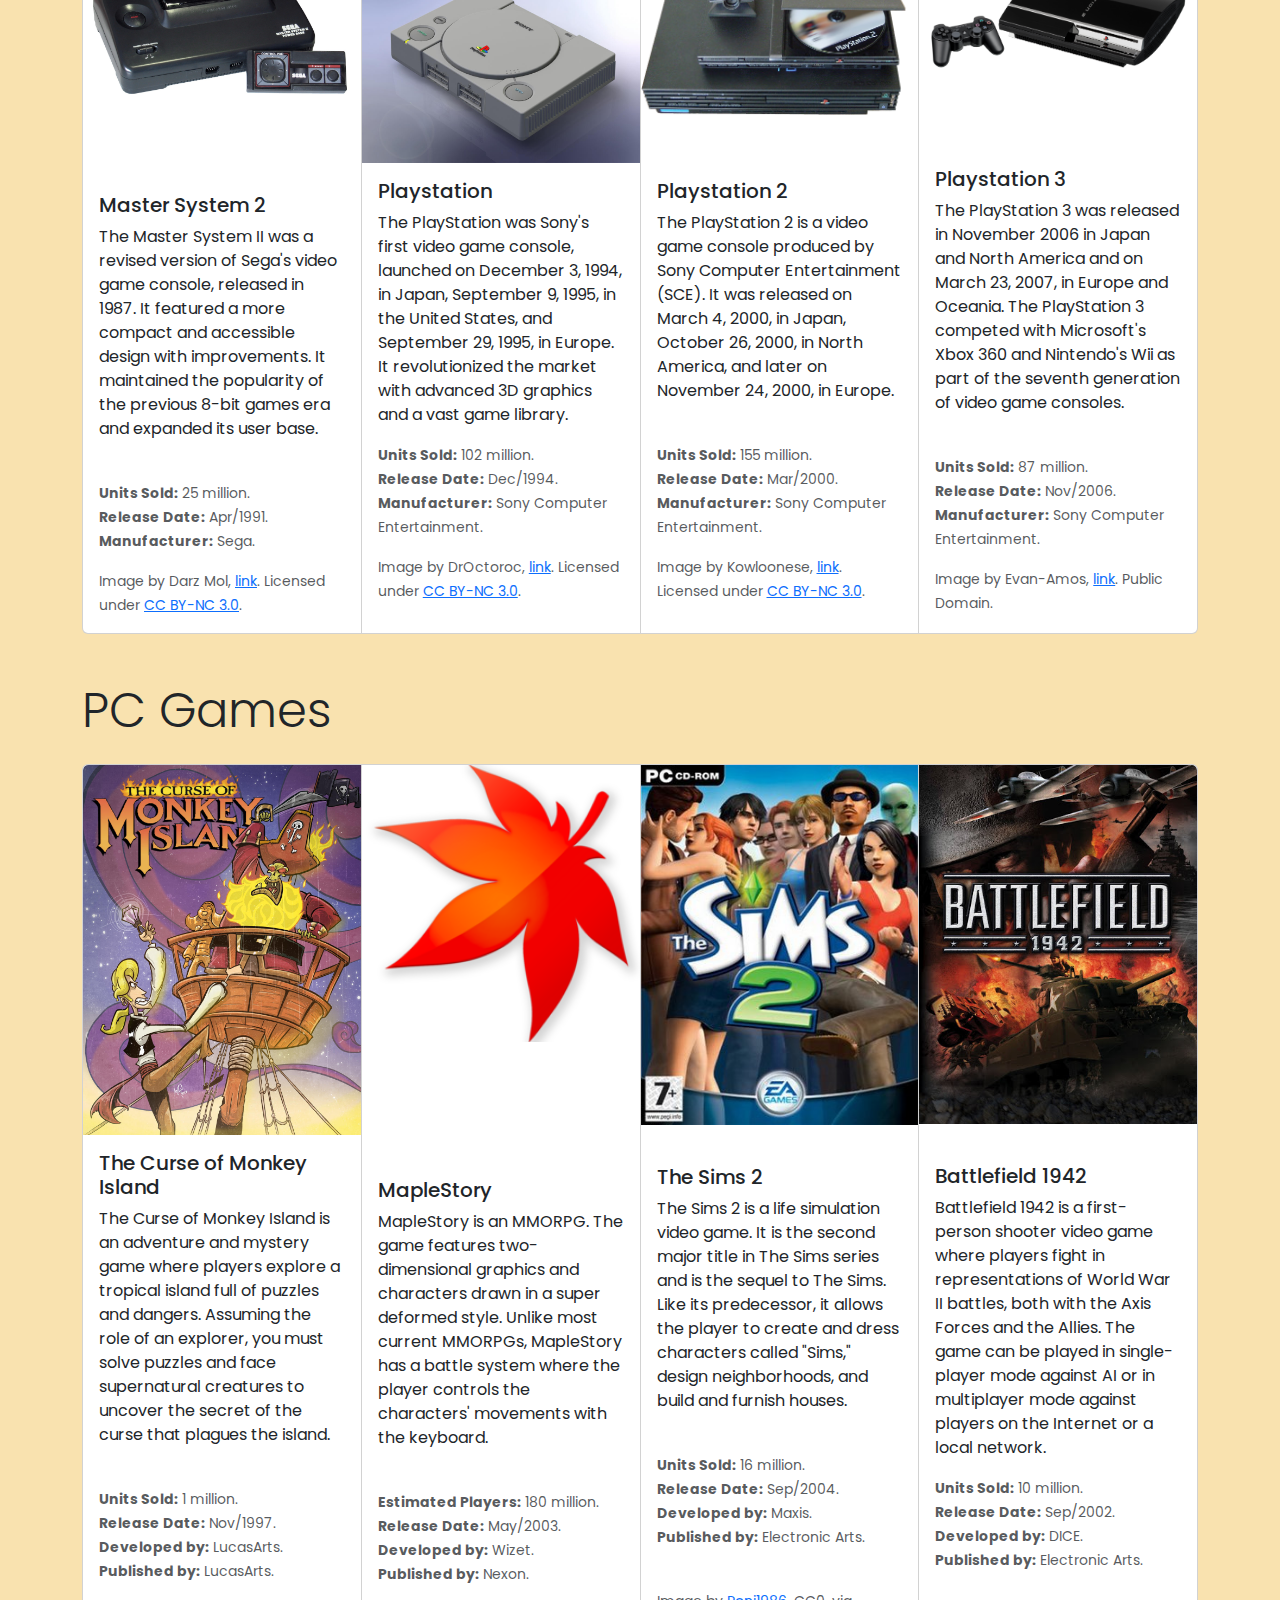
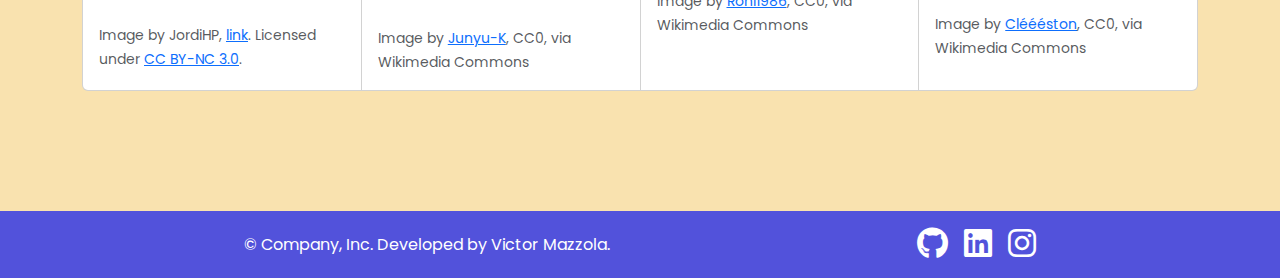
==== commit c3820b3f: "change titles" ====
--- a/index-en.html
+++ b/index-en.html
@@ -4,7 +4,7 @@
 <head>
     <meta charset="UTF-8">
     <meta name="viewport" content="width=device-width, initial-scale=1.0">
-    <title>Project Games</title>
+    <title>About Games</title>
     <link rel="icon" type="svg" sizes="32x32" href="./images/gamepad-solid.svg">
     <!-- Bootstrap -->
     <link href="https://cdn.jsdelivr.net/npm/bootstrap@5.3.3/dist/css/bootstrap.min.css" rel="stylesheet"
@@ -31,7 +31,7 @@
         <nav class="navbar navbar-expand-lg">
             <div class="container-fluid">
                 <a class="navbar-brand titulo-grande hover-effect" href="#"><i
-                        class="fa-solid fa-gamepad me-2"></i>Games</a>
+                        class="fa-solid fa-gamepad me-2"></i>About Games</a>
                 <button class="navbar-toggler" type="button" data-bs-toggle="collapse"
                     data-bs-target="#navbarSupportedContent" aria-controls="navbarSupportedContent"
                     aria-expanded="false" aria-label="Toggle navigation">
@@ -65,7 +65,7 @@
                 <img src="./images/dualshock.jpg" alt="PlayStation Controller" class="img-fluid dualshock">
             </div>
             <div class="col-lg-6">
-                <h2 class="my-title medium-title display-5 my-4">Welcome to Games and Consoles!</h2>
+                <h2 class="my-title medium-title display-5 my-4">Welcome!</h2>
                 <h3 class="mb-4"> I developed this site during the holidays to practice and improve
                     my Web Development skills, combining my passion for technology and video games.
                     I hope you enjoy it!</h3>
